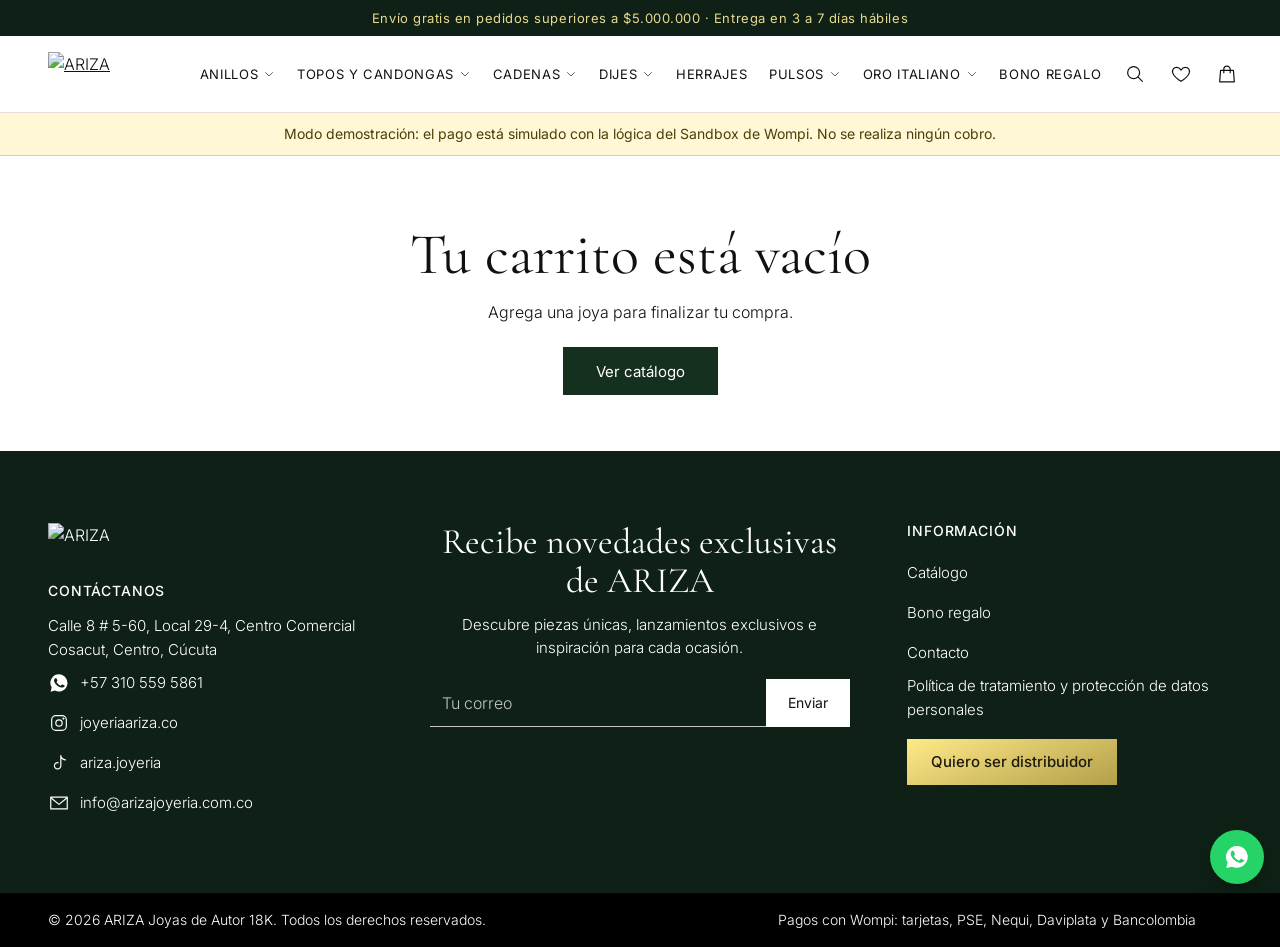
==== checkout.html @ 8207df71 "Subir sitio web Ariza Co-Authored-By: Claude Opus 5.5 <noreply@anthropic.com> Claude-Session: https:" ====
<!doctype html>
<html lang="es-CO">
<head>
  <meta charset="utf-8">
  <meta name="viewport" content="width=device-width, initial-scale=1">
  <link rel="icon" href="favicon.svg" type="image/svg+xml">
  <title>Finalizar compra | ARIZA Joyas de Autor</title>
  <meta name="robots" content="noindex">
  <link rel="preconnect" href="https://fonts.googleapis.com">
  <link rel="preconnect" href="https://fonts.gstatic.com" crossorigin>
  <link href="https://fonts.googleapis.com/css2?family=Cormorant+Garamond:wght@400;500&family=Inter:wght@300;400;500;600&display=swap" rel="stylesheet">
  <link rel="stylesheet" href="css/styles.css">
  <link rel="stylesheet" href="css/wompi-sim.css">
</head>
<body data-sin-oferta>
  <div id="cabecera"></div>
  <div class="demo">Modo demostración: el pago está simulado con la lógica del Sandbox de Wompi. No se realiza ningún cobro.</div>
  <main id="principal" class="contenedor"><div id="contenido"></div></main>
  <div id="pie"></div>

  <script src="js/config.js"></script>
  <script src="data/catalogo.js"></script>
  <script src="js/app.js"></script>
  <!-- Para Wompi real: quitar estas dos líneas y cargar https://checkout.wompi.co/widget.js. Ver README. -->
  <script src="js/servidor-sim.js"></script>
  <script src="js/wompi-sim.js"></script>
  <script src="js/checkout.js"></script>
</body>
</html>
---- css/styles.css ----
/* ARIZA Joyas de Autor: identidad medida en arizajoyeria.com.co
   Verde con textura, degradado de oro, crema #F6F3EF, esquinas rectas y serif de display. */
:root {
  --verde-900: #0f2116;
  --verde-800: #16301f;
  --verde-700: #253c25;
  --oro-1: #b29f49;
  --oro-2: #ffea88;
  --oro-degradado: linear-gradient(337deg, var(--oro-1) 0%, var(--oro-2) 100%);
  --oro-texto: #80651c;
  --oro-claro: #e9d98f;
  --crema: #f6f3ef;
  --linea: #e4dfd8;
  --texto: #111;
  --texto-2: #5a5a55;
  --error: #a4262c;
  --exito: #1e6b3a;
  /* Si ARIZA aporta su licencia de Canela Light, basta declarar la @font-face: ya es la primera opción. */
  --f-display: "Canela Light", "Canela", "Cormorant Garamond", Georgia, serif;
  --f-texto: "Helvetica Neue", "Inter", Helvetica, Arial, sans-serif;
  --textura: url("https://arizajoyeria.com.co/wp-content/uploads/2026/05/background-verde-ARIZA.png");
  --margen: 16px;
  --alto-cabecera: 60px;
  --z-barra: 30;
  --z-cabecera: 40;
  --z-velo: 50;
  --z-panel: 60;
  --z-modal: 70;
  --z-aviso: 80;
}
@media (min-width: 720px) { :root { --margen: 32px; } }
@media (min-width: 960px) { :root { --margen: 48px; --alto-cabecera: 76px; } }

*, *::before, *::after { box-sizing: border-box; }
html { -webkit-text-size-adjust: 100%; scroll-padding-top: calc(var(--alto-cabecera) + 16px); }
body {
  margin: 0;
  font-family: var(--f-texto);
  font-weight: 300;
  font-size: 16px;
  line-height: 1.55;
  color: var(--texto);
  background: #fff;
  -webkit-font-smoothing: antialiased;
}
body.sin-scroll { overflow: hidden; }
img { display: block; max-width: 100%; height: auto; }
a { color: inherit; }
button, input, select, textarea { font: inherit; color: inherit; }
button { background: none; border: 0; padding: 0; cursor: pointer; }
ul { list-style: none; margin: 0; padding: 0; }
p { margin: 0; }
h1, h2, h3 { font-family: var(--f-display); font-weight: 400; line-height: 1.08; margin: 0; font-variant-numeric: lining-nums; }
strong { font-weight: 500; }
:focus-visible { outline: 2px solid var(--oro-texto); outline-offset: 2px; }
.solo-lector { position: absolute; width: 1px; height: 1px; overflow: hidden; clip-path: inset(50%); white-space: nowrap; }
.saltar { position: absolute; left: 12px; top: -60px; z-index: var(--z-aviso); background: #fff; padding: 10px 16px; }
.saltar:focus { top: 12px; }
.contenedor { width: 100%; max-width: 1400px; margin-inline: auto; padding-inline: var(--margen); }
.icono { width: 22px; height: 22px; fill: none; stroke: currentColor; stroke-width: 1.3; stroke-linecap: round; stroke-linejoin: round; flex: none; }
.icono--lleno { fill: currentColor; stroke: none; }

/* Botones: rectos, como los de la marca */
.btn {
  display: inline-flex; align-items: center; justify-content: center; gap: 10px;
  min-height: 48px; padding: 0 32px;
  border: 1px solid var(--verde-700); background: transparent; color: var(--texto);
  font-size: 15px; font-weight: 400; text-decoration: none; text-align: center;
  transition: background-color .2s, color .2s, opacity .2s;
}
.btn:hover { background: var(--verde-700); color: #fff; }
.btn--lleno { background: var(--verde-800); color: #fff; border-color: var(--verde-800); }
.btn--lleno:hover { background: var(--verde-900); }
.btn--oro { background: var(--oro-degradado); color: #1c1a0c; border: 0; font-weight: 500; }
.btn--oro:hover { background: var(--oro-degradado); color: #1c1a0c; opacity: .88; }
.btn--claro { border-color: rgba(255,255,255,.75); color: #fff; }
.btn--claro:hover { background: #fff; color: var(--verde-900); }
.btn--bloque { width: 100%; }
.btn[disabled] { opacity: .55; cursor: not-allowed; }
.enlace { text-decoration: underline; text-underline-offset: 3px; text-decoration-thickness: 1px; }
.enlace:hover { color: var(--oro-texto); }

/* Barra de aviso (una sola) */
.aviso {
  background: var(--verde-900) var(--textura) center / cover;
  color: var(--oro-claro); text-align: center; font-size: 13px; letter-spacing: .04em;
  padding: 8px var(--margen); font-weight: 400;
}

@media (max-width: 719px) { .aviso__extra { display: none; } .aviso { letter-spacing: .01em; } }

/* Cabecera */
.cabecera { position: sticky; top: 0; z-index: var(--z-cabecera); background: #fff; border-bottom: 1px solid var(--linea); }
.cabecera__fila { display: grid; grid-template-columns: auto 1fr auto; align-items: center; gap: 4px; height: var(--alto-cabecera); padding-inline: var(--margen); max-width: 1600px; margin-inline: auto; }
.logo img { height: 28px; width: auto; }
@media (min-width: 360px) { .logo img { height: 34px; } }
.iconos { display: flex; align-items: center; gap: 2px; justify-self: end; }
.icono-btn { position: relative; display: inline-flex; align-items: center; justify-content: center; width: 44px; height: 44px; text-decoration: none; }
.icono-btn:hover { color: var(--oro-texto); }
.contador { position: absolute; top: 5px; right: 3px; min-width: 17px; height: 17px; padding: 0 4px; background: var(--verde-800); color: #fff; border-radius: 9px; font-size: 11px; font-weight: 500; line-height: 17px; text-align: center; }
.contador[hidden] { display: none; }
.nav { display: none; }
.solo-movil { display: inline-flex; }
/* El menú completo necesita 1200 px: por debajo se usa el panel lateral. */
@media (min-width: 1200px) {
  .cabecera__fila { grid-template-columns: 1fr auto 1fr; gap: 12px; }
  .logo img { height: 44px; }
  .nav { display: block; }
  .solo-movil { display: none; }
}
.nav__lista { display: flex; gap: clamp(14px, 1.7vw, 28px); }
.nav__enlace {
  display: inline-flex; align-items: center; gap: 5px; height: var(--alto-cabecera);
  font-size: 13px; letter-spacing: .05em; text-transform: uppercase; font-weight: 400; text-decoration: none;
  white-space: nowrap; box-shadow: inset 0 -2px 0 transparent; transition: box-shadow .2s;
}
.nav__item:hover > .nav__enlace, .nav__enlace:focus-visible { box-shadow: inset 0 -2px 0 var(--oro-1); }
.nav__enlace .icono { width: 12px; height: 12px; }
.mega {
  position: absolute; left: 0; right: 0; top: 100%;
  background: #fff; border-top: 1px solid var(--linea); box-shadow: 0 24px 30px -28px rgba(0,0,0,.45);
  opacity: 0; visibility: hidden; transition: opacity .18s, visibility .18s;
}
.nav__item:hover > .mega, .nav__item:focus-within > .mega { opacity: 1; visibility: visible; }
.mega__dentro { display: flex; justify-content: space-between; gap: 48px; max-width: 1240px; margin-inline: auto; padding: 36px var(--margen) 44px; }
.mega__columnas { display: flex; gap: 72px; }
.mega__titulo { font-family: var(--f-display); font-size: 21px; margin-bottom: 14px; }
.mega__columnas a { display: block; padding: 5px 0; font-size: 15px; text-decoration: none; }
.mega__columnas a:hover { color: var(--oro-texto); }
.mega__promos { display: flex; gap: 20px; }
.mega__promo { width: 210px; text-decoration: none; }
.mega__promo span:first-child { display: block; aspect-ratio: 1; overflow: hidden; background: var(--crema); }
.mega__promo img { width: 100%; height: 100%; object-fit: cover; transition: transform .5s; }
.mega__promo:hover img { transform: scale(1.04); }
.mega__promo span:last-child { display: block; margin-top: 10px; font-family: var(--f-display); font-size: 19px; }

/* Velo y paneles laterales */
.velo { position: fixed; inset: 0; z-index: var(--z-velo); background: rgba(10,18,12,.45); backdrop-filter: blur(4px); opacity: 0; visibility: hidden; transition: opacity .25s, visibility .25s; }
.velo.abierto { opacity: 1; visibility: visible; }
.panel {
  position: fixed; top: 0; bottom: 0; z-index: var(--z-panel); width: min(100%, 480px); background: #fff;
  display: flex; flex-direction: column; visibility: hidden; transition: transform .3s ease, visibility .3s;
}
.panel--der { right: 0; transform: translateX(100%); }
.panel--izq { left: 0; transform: translateX(-100%); }
.panel--ancho { width: min(100%, 600px); }
.panel.abierto { transform: none; visibility: visible; }
.panel__cabeza { display: flex; align-items: center; justify-content: space-between; gap: 16px; padding: 14px 16px 14px 24px; border-bottom: 1px solid var(--linea); }
.panel__titulo { font-family: var(--f-display); font-size: 27px; }
.panel__cuerpo { flex: 1; overflow-y: auto; padding: 20px 24px; -webkit-overflow-scrolling: touch; }
.panel__pie { padding: 18px 24px calc(18px + env(safe-area-inset-bottom)); border-top: 1px solid var(--linea); background: #fff; }

/* Menú móvil */
.menu-movil a, .menu-movil summary { display: flex; align-items: center; justify-content: space-between; min-height: 52px; font-family: var(--f-display); font-size: 23px; text-decoration: none; cursor: pointer; list-style: none; }
.menu-movil summary::-webkit-details-marker { display: none; }
.menu-movil > li { border-bottom: 1px solid var(--linea); }
.menu-movil details[open] summary .icono { transform: rotate(180deg); }
.menu-movil__sub { padding: 0 0 14px; }
.menu-movil__sub a { min-height: 44px; font-family: var(--f-texto); font-size: 16px; font-weight: 300; }
.menu-movil__contacto { margin-top: 24px; font-size: 15px; display: grid; gap: 6px; }

/* Búsqueda */
.buscador { position: relative; display: block; }
.buscador input { width: 100%; height: 50px; padding: 0 48px 0 16px; border: 1px solid var(--verde-700); background: #fff; font-size: 16px; font-weight: 300; }
.buscador .icono { position: absolute; right: 14px; top: 14px; pointer-events: none; }
.busqueda__titulo { font-family: var(--f-display); font-size: 23px; margin: 24px 0 14px; }
.busqueda__vacio { color: var(--texto-2); }

/* Tarjeta de producto */
.tarjeta { position: relative; display: flex; flex-direction: column; min-width: 0; }
.tarjeta__foto { position: relative; display: block; aspect-ratio: 1; overflow: hidden; background: var(--crema); }
.tarjeta__foto img { position: absolute; inset: 0; width: 100%; height: 100%; object-fit: cover; transition: opacity .35s, transform .6s; }
.tarjeta__foto img + img { opacity: 0; }
@media (hover: hover) {
  .tarjeta__foto:hover img + img { opacity: 1; }
  .tarjeta__foto:hover img:only-child { transform: scale(1.05); }
}
.tarjeta__fav { position: absolute; top: 4px; right: 4px; width: 44px; height: 44px; display: flex; align-items: center; justify-content: center; }
.tarjeta__fav .icono { width: 20px; height: 20px; filter: drop-shadow(0 0 2px rgba(255,255,255,.9)); }
.fav-activo .icono { fill: var(--verde-800); stroke: var(--verde-800); }
.tarjeta__titulo { margin-top: 12px; font-family: var(--f-texto); font-size: 15px; font-weight: 400; line-height: 1.32; }
.tarjeta__titulo a { text-decoration: none; display: -webkit-box; -webkit-line-clamp: 2; -webkit-box-orient: vertical; overflow: hidden; }
.tarjeta__titulo a:hover { color: var(--oro-texto); }
.tarjeta__detalle { margin-top: 3px; color: var(--texto-2); font-size: 14px; }
.tarjeta__precio { margin-top: 5px; font-size: 15px; font-weight: 500; }
.tarjeta__accion { align-self: flex-start; min-height: 44px; display: inline-flex; align-items: center; font-size: 14px; font-weight: 400; text-decoration: underline; text-underline-offset: 3px; text-decoration-thickness: 1px; }
.tarjeta__accion:hover { color: var(--oro-texto); }
.grid-productos { display: grid; grid-template-columns: repeat(2, minmax(0, 1fr)); gap: 24px 12px; }
@media (min-width: 720px) { .grid-productos { grid-template-columns: repeat(3, minmax(0, 1fr)); gap: 32px 20px; } }
@media (min-width: 1200px) { .grid-productos { grid-template-columns: repeat(4, minmax(0, 1fr)); gap: 40px 24px; } }
.panel .grid-productos { grid-template-columns: repeat(2, minmax(0, 1fr)); gap: 24px 12px; }

/* Carrusel */
.carrusel { position: relative; }
.carrusel__pista {
  display: grid; grid-auto-flow: column; grid-auto-columns: 62%; gap: 12px;
  overflow-x: auto; scroll-snap-type: x mandatory; scrollbar-width: none; margin-inline: calc(var(--margen) * -1); padding-inline: var(--margen); scroll-padding-inline: var(--margen);
}
.carrusel__pista::-webkit-scrollbar { display: none; }
.carrusel__pista > * { scroll-snap-align: start; }
@media (min-width: 720px) { .carrusel__pista { grid-auto-columns: 34%; gap: 20px; } }
@media (min-width: 1200px) { .carrusel__pista { grid-auto-columns: calc((100% - 72px - 2 * var(--margen)) / 4); gap: 24px; } }
.carrusel__flecha { display: none; position: absolute; top: 28%; width: 46px; height: 46px; align-items: center; justify-content: center; background: #fff; border: 1px solid var(--linea); z-index: 2; transition: border-color .2s; }
.carrusel__flecha:hover { border-color: var(--verde-700); }
.carrusel__flecha--ant { left: -8px; }
.carrusel__flecha--sig { right: -8px; }
.carrusel__flecha[disabled] { opacity: 0; pointer-events: none; }
@media (min-width: 960px) and (hover: hover) { .carrusel__flecha { display: flex; } }

/* Secciones */
.seccion { padding-block: clamp(48px, 7vw, 88px); }
.seccion--crema { background: var(--crema); }
.seccion--verde, .pie { background: var(--verde-900) var(--textura) center / cover; color: #fff; }
.seccion__cabeza { text-align: center; margin-bottom: clamp(28px, 4vw, 44px); }
.seccion__titulo { font-size: clamp(32px, 4vw, 50px); }
.seccion__intro { margin: 14px auto 0; max-width: 640px; }
.seccion__pie { margin-top: 36px; text-align: center; }

/* Hero */
.hero { position: relative; background: var(--crema); }
.hero__img { width: 100%; aspect-ratio: 4 / 3; object-fit: cover; object-position: 72% 50%; }
.hero__texto { padding-block: 28px 36px; }
.hero__titulo { font-size: clamp(38px, 5.1vw, 72px); line-height: 1.02; }
.hero__intro { margin: 14px 0 22px; max-width: 420px; }
@media (min-width: 960px) {
  .hero__img { aspect-ratio: auto; height: min(690px, calc(100vh - 110px)); min-height: 480px; object-position: center; }
  .hero__texto { position: absolute; inset: 0; display: flex; flex-direction: column; justify-content: center; align-items: flex-start; padding-block: 0; max-width: none; padding-inline: clamp(48px, 8vw, 150px); }
  .hero__titulo { max-width: 560px; }
}

/* Teselas de categoría */
.teselas { display: grid; grid-template-columns: repeat(2, 1fr); }
@media (min-width: 720px) { .teselas { grid-template-columns: repeat(4, 1fr); } }
.tesela { position: relative; display: block; aspect-ratio: 1; overflow: hidden; color: #fff; text-decoration: none; background: var(--verde-900); }
.tesela img { width: 100%; height: 100%; object-fit: cover; transition: transform .7s; }
.tesela:hover img { transform: scale(1.05); }
.tesela::after { content: ""; position: absolute; inset: 45% 0 0; background: linear-gradient(transparent, rgba(0,0,0,.6)); }
.tesela span { position: absolute; left: clamp(14px, 3vw, 40px); bottom: clamp(12px, 2.4vw, 32px); z-index: 1; font-family: var(--f-display); font-size: clamp(25px, 2.8vw, 38px); }

/* Editorial partido */
.partido { display: grid; background: var(--crema); }
.partido__foto { min-height: 300px; }
.partido__foto img { width: 100%; height: 100%; object-fit: cover; }
.partido__texto { padding: clamp(36px, 7vw, 96px) var(--margen); display: flex; flex-direction: column; align-items: flex-start; justify-content: center; }
.partido__titulo { font-size: clamp(32px, 3.8vw, 52px); }
.partido__texto p { margin: 18px 0 26px; max-width: 460px; }
.partido--verde { background: var(--verde-900) var(--textura) center / cover; color: #fff; }
@media (min-width: 960px) {
  .partido { grid-template-columns: 1fr 1fr; }
  .partido__foto { min-height: 520px; }
  .partido__texto { padding-inline: clamp(48px, 7vw, 120px); }
  .partido--invertido .partido__foto { order: 2; }
}

/* Dos banners */
.duo { display: grid; gap: 2px; background: #fff; }
@media (min-width: 720px) { .duo { grid-template-columns: 1fr 1fr; } }
.duo__item { position: relative; display: block; aspect-ratio: 16 / 10; overflow: hidden; color: #fff; text-decoration: none; background: var(--verde-900); }
.duo__item img { width: 100%; height: 100%; object-fit: cover; transition: transform .7s; }
.duo__item:hover img { transform: scale(1.04); }
.duo__item::after { content: ""; position: absolute; inset: 0; background: linear-gradient(0deg, rgba(0,0,0,.55), transparent 55%); }
.duo__texto { position: absolute; left: clamp(18px, 3vw, 44px); bottom: clamp(16px, 3vw, 36px); z-index: 1; }
.duo__titulo { font-size: clamp(27px, 3vw, 42px); }
.duo__texto span { display: inline-block; margin-top: 6px; font-size: 15px; font-weight: 400; text-decoration: underline; text-underline-offset: 3px; text-decoration-thickness: 1px; }

/* Banner ancho */
.banner { position: relative; overflow: hidden; color: #fff; background: var(--verde-900); }
.banner img { width: 100%; height: clamp(380px, 46vw, 620px); object-fit: cover; }
.banner::after { content: ""; position: absolute; inset: 0; background: linear-gradient(90deg, transparent 42%, rgba(8,18,12,.62)); }
.banner__texto { position: absolute; z-index: 1; right: var(--margen); bottom: clamp(24px, 6vw, 88px); max-width: min(82%, 440px); }
.banner__titulo { font-size: clamp(32px, 4vw, 54px); }
.banner__texto p { margin: 12px 0 22px; }

/* Propuestas de valor */
.valores { display: grid; gap: 34px; margin-top: 40px; text-align: center; }
@media (min-width: 720px) { .valores { grid-template-columns: repeat(3, 1fr); } }
.valor img { width: 72px; height: 72px; margin: 0 auto 10px; object-fit: contain; }
.valor h3 { font-family: var(--f-texto); font-size: 14px; font-weight: 400; letter-spacing: .16em; text-transform: uppercase; }

/* Visítanos */
.visita { display: grid; gap: 36px; }
@media (min-width: 960px) { .visita { grid-template-columns: 1fr 1fr; gap: 72px; align-items: center; } }
.visita__lista { display: grid; gap: 16px; margin: 22px 0 28px; }
.visita__lista li { display: flex; gap: 12px; }
.visita__botones { display: flex; flex-wrap: wrap; gap: 12px; }

/* Pie */
.pie__rejilla { display: grid; grid-template-columns: minmax(0, 1fr); gap: 36px; padding-block: clamp(40px, 6vw, 72px); }
@media (min-width: 960px) { .pie__rejilla { grid-template-columns: 1fr 1.3fr 1fr; gap: 56px; } }
.pie__logo { height: 42px; width: auto; margin-bottom: 18px; }
.pie__titulo { font-family: var(--f-texto); font-size: 14px; font-weight: 500; letter-spacing: .06em; text-transform: uppercase; margin-bottom: 16px; }
.pie__lista { display: grid; gap: 4px; font-size: 15px; }
.pie__lista a { display: inline-flex; align-items: center; gap: 10px; min-height: 36px; text-decoration: none; overflow-wrap: anywhere; }
.pie__lista a:hover { color: var(--oro-claro); }
.pie__boletin { text-align: center; }
.pie__boletin h2 { font-size: clamp(27px, 2.8vw, 36px); }
.pie__boletin p { margin: 12px auto 20px; max-width: 420px; font-size: 15px; }
.boletin { display: flex; max-width: 420px; margin-inline: auto; }
.boletin input { flex: 1; min-width: 0; height: 48px; padding: 0 12px; background: transparent; border: 0; border-bottom: 1px solid rgba(255,255,255,.75); color: #fff; font-weight: 300; }
.boletin input::placeholder { color: rgba(255,255,255,.75); }
.boletin button { height: 48px; padding: 0 22px; background: #fff; color: var(--texto); font-size: 14px; font-weight: 400; }
.boletin button:hover { background: var(--oro-claro); }
.boletin__nota { min-height: 22px; margin-top: 10px; color: var(--oro-claro); font-size: 14px; }
.pie__distribuidor { margin-top: 18px; min-height: 46px; padding: 0 24px; }
.pie__base { background: #000; font-size: 14px; }
.pie__base-dentro { display: flex; flex-wrap: wrap; align-items: center; justify-content: space-between; gap: 8px 24px; padding-block: 16px; padding-right: 84px; }

/* WhatsApp flotante */
.whatsapp { position: fixed; right: 16px; bottom: calc(16px + env(safe-area-inset-bottom)); z-index: var(--z-barra); width: 54px; height: 54px; border-radius: 50%; background: #25d366; color: #fff; display: flex; align-items: center; justify-content: center; box-shadow: 0 6px 18px rgba(0,0,0,.25); transition: transform .2s, bottom .25s; }
.whatsapp:hover { transform: scale(1.06); }
.whatsapp .icono { width: 28px; height: 28px; }
body.barra-visible .whatsapp { bottom: calc(92px + env(safe-area-inset-bottom)); }

/* Migas y encabezado de tienda */
.migas { padding-block: 16px 0; font-size: 14px; color: var(--texto-2); }
.migas ol { display: flex; flex-wrap: wrap; gap: 6px; margin: 0; padding: 0; list-style: none; }
.migas li + li::before { content: "›"; margin-right: 6px; }
.migas a { text-decoration: none; }
.migas a:hover { color: var(--oro-texto); }
.tienda__titulo { font-size: clamp(36px, 4.6vw, 58px); text-align: center; margin-top: 12px; }
.tienda__intro { text-align: center; margin: 10px auto 0; max-width: 640px; color: var(--texto-2); }
.chips { display: flex; gap: 8px; overflow-x: auto; scrollbar-width: none; margin: 22px calc(var(--margen) * -1) 0; padding-inline: var(--margen); }
.chips::-webkit-scrollbar { display: none; }
@media (min-width: 720px) { .chips { justify-content: center; flex-wrap: wrap; } }
.chip { flex: none; display: inline-flex; align-items: center; min-height: 44px; padding: 0 18px; border: 1px solid var(--verde-700); font-size: 14px; font-weight: 400; text-decoration: none; white-space: nowrap; transition: background-color .2s, color .2s; }
.chip:hover { background: var(--crema); }
.chip[aria-current="true"] { background: var(--verde-800); color: #fff; }
.barra-tienda { display: grid; grid-template-columns: auto 1fr auto; align-items: center; gap: 12px; margin-top: 24px; padding-block: 8px; border-block: 1px solid var(--verde-700); }
.barra-tienda__filtro { display: inline-flex; align-items: center; gap: 8px; min-height: 44px; font-weight: 400; }
.barra-tienda__total { text-align: center; color: var(--texto-2); font-size: 14px; }
.barra-tienda__orden { display: inline-flex; align-items: center; gap: 8px; font-size: 14px; }
.barra-tienda select { min-height: 44px; max-width: 160px; border: 0; background: transparent; font-weight: 400; cursor: pointer; }
@media (max-width: 719px) { .barra-tienda__orden > span { display: none; } .barra-tienda__total { font-size: 14px; } .barra-tienda select { max-width: 118px; } }
.etiquetas { display: flex; flex-wrap: wrap; gap: 8px; margin-top: 14px; }
.etiqueta { display: inline-flex; align-items: center; gap: 6px; min-height: 36px; padding: 0 10px 0 12px; background: var(--crema); font-size: 14px; font-weight: 400; }
.etiqueta .icono { width: 14px; height: 14px; }
.tienda__grid { margin-top: 28px; padding-bottom: clamp(48px, 7vw, 88px); }
.tienda__vacio { text-align: center; padding: 56px 0; }
.tienda__vacio h2 { font-size: 30px; margin-bottom: 12px; }
.tienda__mas { text-align: center; margin-top: 40px; }

/* Filtros */
.filtro { border-bottom: 1px solid var(--linea); padding-block: 8px 16px; }
.filtro legend, .filtro__titulo { float: none; padding: 12px 0 8px; font-family: var(--f-display); font-size: 23px; }
.filtro fieldset { border: 0; margin: 0; padding: 0; }
.casilla { display: flex; align-items: center; gap: 12px; min-height: 40px; cursor: pointer; }
.casilla input { width: 18px; height: 18px; accent-color: var(--verde-800); margin: 0; flex: none; }
.casilla small { color: var(--texto-2); font-size: 14px; margin-left: auto; }
.panel__botones { display: grid; grid-template-columns: 1fr 1.4fr; gap: 10px; }

/* Ficha de producto */
.ficha { display: grid; grid-template-columns: minmax(0, 1fr); gap: 24px; padding-block: 16px 48px; }
@media (min-width: 960px) {
  .ficha { grid-template-columns: minmax(0, 1.25fr) minmax(360px, 1fr); gap: clamp(32px, 4vw, 72px); align-items: start; }
  .ficha__compra { position: sticky; top: calc(var(--alto-cabecera) + 20px); }
}
.galeria { display: flex; flex-direction: column-reverse; gap: 10px; min-width: 0; margin-inline: calc(var(--margen) * -1); }
@media (min-width: 960px) { .galeria { flex-direction: row; margin-inline: 0; } }
.galeria__miniaturas { display: none; }
@media (min-width: 960px) {
  .galeria__miniaturas { display: flex; flex-direction: column; gap: 10px; flex: none; width: 84px; }
  .galeria__miniatura { display: block; width: 84px; height: 84px; background: var(--crema); border: 1px solid transparent; padding: 0; overflow: hidden; }
  .galeria__miniatura[aria-current="true"] { border-color: var(--verde-700); }
  .galeria__miniatura img { width: 100%; height: 100%; object-fit: cover; }
}
.galeria__marco { position: relative; flex: 1; min-width: 0; }
.galeria__pista { display: flex; overflow-x: auto; scroll-snap-type: x mandatory; scrollbar-width: none; gap: 6px; }
.galeria__pista::-webkit-scrollbar { display: none; }
.galeria__foto { flex: 0 0 90%; aspect-ratio: 1; scroll-snap-align: start; overflow: hidden; background: var(--crema); }
.galeria__pista:has(> :only-child) .galeria__foto { flex-basis: 100%; }
@media (min-width: 960px) { .galeria__foto { flex-basis: 100%; cursor: zoom-in; } }
.galeria__foto img { width: 100%; height: 100%; object-fit: cover; transition: transform .2s; }
.galeria__flecha { display: none; position: absolute; top: 50%; translate: 0 -50%; width: 44px; height: 44px; background: rgba(255,255,255,.9); align-items: center; justify-content: center; }
.galeria__flecha--ant { left: 12px; }
.galeria__flecha--sig { right: 12px; }
@media (min-width: 960px) { .galeria__flecha { display: flex; } }
.ficha__titulo { font-size: clamp(32px, 3.2vw, 44px); }
.ficha__linea { margin-top: 8px; color: var(--texto-2); font-size: 15px; }
.ficha__precio { margin-top: 14px; font-size: 22px; font-weight: 400; }
.ficha__especs { margin-top: 12px; display: flex; flex-wrap: wrap; gap: 6px 20px; font-size: 15px; }
.opciones { margin-top: 20px; }
.opciones__titulo { font-size: 15px; font-weight: 400; margin-bottom: 10px; }
.opciones__lista { display: grid; grid-template-columns: repeat(auto-fill, minmax(150px, 1fr)); gap: 8px; }
.opcion { display: block; width: 100%; min-height: 58px; padding: 8px 12px; border: 1px solid #bdb8ae; text-align: left; font-size: 14px; font-weight: 400; line-height: 1.3; transition: border-color .15s, background-color .15s; }
.opcion small { display: block; margin-top: 2px; font-size: 14px; font-weight: 300; color: var(--texto-2); }
.opcion:hover { border-color: var(--verde-700); }
.opcion[aria-pressed="true"] { background: var(--verde-800); color: #fff; border-color: var(--verde-800); }
.opcion[aria-pressed="true"] small { color: var(--oro-claro); }
.opciones__error { color: var(--error); font-size: 15px; font-weight: 400; margin-top: 8px; }
.compra__fila { display: grid; grid-template-columns: 1fr 50px; gap: 8px; margin-top: 20px; }
.compra__fav { width: 50px; height: 48px; display: flex; align-items: center; justify-content: center; border: 1px solid var(--verde-700); }
.compra__wa { margin-top: 8px; }
.compra__wa .icono { width: 20px; height: 20px; }
.compra__nota { margin-top: 12px; font-size: 14px; color: var(--texto-2); text-align: center; }
.recogida { margin-top: 18px; padding: 16px 18px; background: var(--crema); border: 1px solid var(--linea); font-size: 15px; }
.recogida strong { display: block; margin-bottom: 2px; }
.acordeones { margin-top: 22px; border-top: 1px solid var(--linea); }
.acordeon { border-bottom: 1px solid var(--linea); }
.acordeon summary { display: flex; align-items: center; justify-content: space-between; min-height: 54px; font-weight: 400; cursor: pointer; list-style: none; }
.acordeon summary::-webkit-details-marker { display: none; }
.acordeon summary .icono { width: 16px; height: 16px; transition: transform .2s; }
.acordeon[open] summary .icono { transform: rotate(180deg); }
.acordeon__cuerpo { padding-bottom: 18px; font-size: 15px; }
.acordeon__cuerpo p + p, .acordeon__cuerpo ul + p { margin-top: 10px; }
.acordeon__cuerpo li { padding: 4px 0; display: flex; justify-content: space-between; gap: 16px; }
.barra-compra {
  position: fixed; left: 0; right: 0; bottom: 0; z-index: var(--z-barra); background: #fff; border-top: 1px solid var(--linea);
  transform: translateY(100%); transition: transform .25s; padding-bottom: env(safe-area-inset-bottom);
}
.barra-compra.visible { transform: none; }
.barra-compra__dentro { display: flex; align-items: center; justify-content: space-between; gap: 16px; padding-block: 12px; }
.barra-compra__nombre { font-weight: 400; font-size: 15px; line-height: 1.25; display: -webkit-box; -webkit-line-clamp: 1; -webkit-box-orient: vertical; overflow: hidden; }
.barra-compra__precio { font-size: 14px; color: var(--texto-2); }
.barra-compra .btn { flex: none; padding-inline: 22px; }

/* Carrito lateral */
.linea { display: grid; grid-template-columns: 80px 1fr; gap: 14px; padding-block: 16px; border-bottom: 1px solid var(--linea); }
.linea:first-child { padding-top: 0; }
.linea__foto { display: block; width: 80px; height: 80px; background: var(--crema); overflow: hidden; }
.linea__foto img { width: 100%; height: 100%; object-fit: cover; }
.linea__nombre { font-size: 15px; font-weight: 400; line-height: 1.3; text-decoration: none; display: block; }
.linea__variante { color: var(--texto-2); font-size: 14px; margin-top: 2px; }
.linea__fila { display: flex; align-items: center; justify-content: space-between; gap: 12px; margin-top: 8px; }
.cantidad { display: inline-flex; align-items: center; border: 1px solid #bdb8ae; }
.cantidad button { width: 40px; height: 40px; font-size: 18px; font-weight: 300; }
.cantidad button:hover { background: var(--crema); }
.cantidad span { min-width: 26px; text-align: center; font-size: 15px; font-weight: 400; }
.linea__precio { font-weight: 500; font-size: 15px; }
.linea__quitar { margin-top: 2px; min-height: 32px; font-size: 14px; color: var(--texto-2); text-decoration: underline; text-underline-offset: 3px; }
.envio-meta { margin-bottom: 18px; font-size: 14px; }
.envio-meta__barra { height: 4px; margin-top: 8px; background: var(--linea); }
.envio-meta__barra span { display: block; height: 100%; background: var(--oro-degradado); transition: width .3s; }
.total { display: flex; justify-content: space-between; align-items: baseline; font-size: 16px; font-weight: 400; margin-bottom: 14px; }
.total strong { font-size: 19px; }
.carrito-vacio { text-align: center; padding-top: 36px; }
.carrito-vacio h3 { font-size: 27px; margin-bottom: 10px; }
.carrito-vacio p { margin-bottom: 22px; color: var(--texto-2); }
.panel__nota { margin-top: 12px; text-align: center; font-size: 14px; color: var(--texto-2); }

/* Checkout */
.demo { background: #fff7d6; border-bottom: 1px solid #e7d27f; color: #4c3f06; text-align: center; padding: 10px var(--margen); font-size: 14px; font-weight: 400; }
.pago { display: grid; grid-template-columns: minmax(0, 1fr); gap: 24px; padding-block: 16px 64px; align-items: start; }
.pago__titulo { font-size: clamp(34px, 4vw, 50px); margin-top: 12px; }
@media (min-width: 960px) {
  .pago { grid-template-columns: minmax(0, 1.25fr) minmax(360px, 1fr); gap: clamp(36px, 5vw, 80px); }
  .resumen { position: sticky; top: calc(var(--alto-cabecera) + 20px); }
}
@media (max-width: 959px) { .resumen { order: -1; } }
.bloque { padding-block: 22px; border-bottom: 1px solid var(--linea); border-width: 0 0 1px; margin: 0; padding-inline: 0; min-width: 0; }
.bloque__titulo { font-family: var(--f-display); font-size: 27px; padding: 0; margin-bottom: 16px; float: left; width: 100%; }
.bloque__titulo + * { clear: both; }
.campos { display: grid; gap: 14px; }
@media (min-width: 720px) { .campos--dos { grid-template-columns: 1fr 1fr; } .campo--ancho { grid-column: 1 / -1; } }
.campo label { display: block; margin-bottom: 5px; font-size: 14px; font-weight: 400; }
.campo input, .campo select, .campo textarea { width: 100%; min-height: 48px; padding: 10px 12px; border: 1px solid #bdb8ae; border-radius: 0; background: #fff; font-weight: 300; }
.campo textarea { min-height: 96px; resize: vertical; }
.campo input:focus, .campo select:focus, .campo textarea:focus { outline: 2px solid var(--verde-700); outline-offset: -1px; border-color: var(--verde-700); }
.campo--error input, .campo--error select, .campo--error textarea { border-color: var(--error); }
.campo__error { color: var(--error); font-size: 14px; font-weight: 400; margin-top: 4px; }
.entrega { display: grid; gap: 10px; }
.entrega__opcion { display: flex; gap: 12px; align-items: flex-start; padding: 14px; border: 1px solid #bdb8ae; cursor: pointer; min-width: 0; }
.entrega__opcion:has(input:checked) { border-color: var(--verde-700); background: var(--crema); }
.entrega__opcion input { margin-top: 4px; width: 18px; height: 18px; accent-color: var(--verde-800); flex: none; }
.entrega__opcion strong { display: block; }
.entrega__opcion small { font-size: 14px; color: var(--texto-2); }
.entrega__valor { margin-left: auto; font-weight: 400; white-space: nowrap; }
.autoriza { display: flex; gap: 12px; align-items: flex-start; margin-top: 18px; font-size: 15px; cursor: pointer; }
.autoriza input { margin-top: 3px; width: 18px; height: 18px; accent-color: var(--verde-800); flex: none; }
.pago__boton { margin-top: 18px; min-height: 56px; font-size: 16px; }
.pago__metodos { margin-top: 12px; font-size: 14px; color: var(--texto-2); text-align: center; }
.resumen { background: var(--crema); padding: 22px; }
.resumen__titulo { font-size: 27px; margin-bottom: 14px; }
.resumen .linea { grid-template-columns: 62px minmax(0, 1fr) auto; padding-block: 12px; border-color: #e4dccf; }
.resumen .linea__foto { width: 62px; height: 62px; background: #fff; position: relative; overflow: visible; }
.resumen .linea__cant { position: absolute; top: -7px; right: -7px; min-width: 20px; height: 20px; border-radius: 10px; background: var(--verde-800); color: #fff; font-size: 12px; font-weight: 500; line-height: 20px; text-align: center; }
.cupon { display: flex; gap: 8px; margin-top: 16px; }
.cupon input { flex: 1; min-width: 0; min-height: 46px; padding: 0 12px; border: 1px solid #bdb8ae; background: #fff; text-transform: uppercase; }
.cupon button { min-height: 46px; padding: 0 18px; border: 1px solid var(--verde-700); font-size: 14px; font-weight: 400; }
.cupon button:hover { background: var(--verde-700); color: #fff; }
.cupon__nota { min-height: 22px; margin-top: 6px; font-size: 14px; font-weight: 400; }
.cupon__nota--ok { color: var(--exito); }
.cupon__nota--mal { color: var(--error); }
.cuentas { margin-top: 8px; display: grid; gap: 6px; font-size: 15px; }
.cuentas > div { display: flex; justify-content: space-between; gap: 16px; }
.cuentas__total { margin-top: 8px; padding-top: 12px; border-top: 1px solid #d9cfbf; font-size: 19px; font-weight: 500; }

/* Respuesta de pago */
.resultado { max-width: 760px; margin-inline: auto; padding-block: clamp(40px, 6vw, 72px); }
.resultado__cabeza { text-align: center; }
.resultado__icono { width: 64px; height: 64px; margin: 0 auto 16px; border-radius: 50%; display: flex; align-items: center; justify-content: center; color: #fff; background: var(--verde-800); }
.resultado__icono--mal { background: var(--error); }
.resultado__icono--pendiente { background: var(--oro-1); }
.resultado__icono .icono { width: 30px; height: 30px; stroke-width: 2; }
.resultado__titulo { font-size: clamp(36px, 4.4vw, 52px); }
.resultado__texto { margin: 12px auto 0; max-width: 560px; }
.resultado__caja { margin-top: 32px; background: var(--crema); padding: 24px; }
.resultado__datos { display: grid; gap: 8px; margin: 0; }
.resultado__datos > div { display: flex; flex-wrap: wrap; justify-content: space-between; gap: 2px 16px; }
.resultado__datos dt { color: var(--texto-2); }
.resultado__datos dd { margin: 0; font-weight: 400; overflow-wrap: anywhere; }
.resultado__botones { margin-top: 28px; display: flex; flex-wrap: wrap; justify-content: center; gap: 10px; }
.resultado__h { font-size: 25px; margin: 26px 0 10px; }

/* Contacto y textos legales */
.contacto { display: grid; grid-template-columns: minmax(0, 1fr); gap: 40px; padding-block: 24px 72px; }
@media (min-width: 960px) { .contacto { grid-template-columns: 1fr 1.1fr; gap: 80px; } }
.contacto__nota { margin-top: 8px; font-size: 14px; color: var(--texto-2); }
.legal { max-width: 820px; margin-inline: auto; padding-block: 24px 72px; }
.legal h1 { font-size: clamp(32px, 4vw, 48px); margin-bottom: 18px; }
.legal h2, .legal h3, .legal h4 { font-family: var(--f-display); font-size: 27px; margin: 28px 0 10px; font-weight: 400; }
.legal p, .legal li { margin-bottom: 8px; }
.legal ul { padding-left: 20px; list-style: disc; }

/* Ventana de cortesía */
.oferta { position: fixed; inset: 0; z-index: var(--z-modal); display: flex; align-items: center; justify-content: center; padding: 16px; background: rgba(10,18,12,.5); }
.oferta[hidden] { display: none; }
.oferta__caja { position: relative; display: grid; background: #fff; width: min(100%, 720px); max-height: calc(100vh - 32px); overflow: auto; }
@media (min-width: 720px) { .oferta__caja { grid-template-columns: 1fr 1.1fr; } }
.oferta__foto { display: none; width: 100%; height: 100%; object-fit: cover; }
@media (min-width: 720px) { .oferta__foto { display: block; } }
.oferta__texto { padding: 44px 28px 32px; text-align: center; }
.oferta__titulo { font-size: 32px; }
.oferta__texto p { margin: 12px 0 18px; }
.oferta__cerrar { position: absolute; top: 2px; right: 2px; width: 44px; height: 44px; display: flex; align-items: center; justify-content: center; }
.oferta form { display: grid; gap: 8px; }
.oferta input { min-height: 48px; padding: 0 12px; border: 1px solid #bdb8ae; }
.oferta__codigo { margin: 10px 0 14px; padding: 12px; border: 1px dashed var(--verde-700); font-size: 20px; font-weight: 500; letter-spacing: .08em; }

/* Mensajes */
.mensaje { position: fixed; left: 50%; bottom: 24px; translate: -50% 0; z-index: var(--z-aviso); background: var(--verde-900); color: #fff; padding: 12px 20px; font-size: 15px; opacity: 0; pointer-events: none; transition: opacity .25s; max-width: calc(100% - 32px); }
.mensaje.visible { opacity: 1; }
.cargando { text-align: center; padding: 72px 0; color: var(--texto-2); }

@media (prefers-reduced-motion: reduce) {
  *, *::before, *::after { transition-duration: .01ms !important; animation-duration: .01ms !important; scroll-behavior: auto !important; }
}
---- css/wompi-sim.css ----
/* Ventana de la pasarela simulada: va separada para eliminarla al conectar Wompi real. */
.wsim { position: fixed; inset: 0; z-index: 90; display: flex; align-items: center; justify-content: center; padding: 16px; background: rgba(20,20,20,.62); backdrop-filter: blur(3px); font-family: "Inter", Arial, sans-serif; font-weight: 400; color: #2c2a29; }
.wsim__caja { display: flex; flex-direction: column; width: min(100%, 440px); max-height: calc(100dvh - 32px); background: #fff; border-radius: 14px; overflow: hidden; box-shadow: 0 20px 50px rgba(0,0,0,.35); }
@media (max-width: 480px) { .wsim { padding: 0; } .wsim__caja { width: 100%; height: 100dvh; max-height: none; border-radius: 0; } }
.wsim__cinta { flex: none; background: #fff3b0; color: #4d4100; text-align: center; font-size: 12px; font-weight: 600; letter-spacing: .06em; padding: 7px 10px; }
.wsim__cabeza { flex: none; display: flex; align-items: center; justify-content: space-between; gap: 12px; padding: 14px 18px; background: #2c2a29; color: #fff; }
.wsim__marca { font-size: 20px; font-weight: 600; color: #b0f2ae; letter-spacing: -.01em; }
.wsim__marca span { margin-left: 6px; font-size: 12px; font-weight: 400; color: #d8d8d8; letter-spacing: 0; }
.wsim__comercio { font-size: 13px; color: #d8d8d8; }
.wsim__cerrar { width: 44px; height: 44px; margin-right: -10px; display: flex; align-items: center; justify-content: center; color: #fff; }
.wsim__cerrar[disabled] { opacity: .3; cursor: not-allowed; }
.wsim__monto { flex: none; padding: 14px 18px; background: #f4f4f2; border-bottom: 1px solid #e5e5e2; }
.wsim__monto span { display: block; font-size: 13px; color: #5f5d5b; }
.wsim__monto strong { display: block; font-size: 24px; font-weight: 600; }
.wsim__monto small { display: block; font-size: 12px; color: #5f5d5b; overflow-wrap: anywhere; }
.wsim__cuerpo { flex: 1; overflow-y: auto; padding: 18px; }
.wsim__titulo { font-family: inherit; font-size: 18px; font-weight: 600; line-height: 1.25; margin-bottom: 14px; }
.wsim__texto { font-size: 14px; margin-bottom: 14px; }
.wsim__metodos { display: grid; gap: 8px; }
.wsim__metodo { display: flex; align-items: center; justify-content: space-between; gap: 12px; width: 100%; min-height: 60px; padding: 10px 14px; border: 1px solid #d5d5d2; border-radius: 10px; text-align: left; transition: border-color .15s, background-color .15s; }
.wsim__metodo:hover { border-color: #2c2a29; background: #f7fdf7; }
.wsim__metodo strong { display: block; font-size: 15px; font-weight: 600; }
.wsim__metodo small { display: block; font-size: 13px; color: #5f5d5b; }
.wsim__metodo .icono { width: 16px; height: 16px; }
.wsim__terminos { display: flex; gap: 10px; align-items: flex-start; margin-top: 14px; font-size: 13px; cursor: pointer; }
.wsim__terminos input { width: 18px; height: 18px; margin: 1px 0 0; flex: none; accent-color: #2c2a29; }
.wsim__error { margin-top: 10px; color: #b3261e; font-size: 13px; font-weight: 500; }
.wsim__volver { display: inline-flex; align-items: center; gap: 6px; min-height: 36px; margin-bottom: 8px; font-size: 13px; color: #5f5d5b; }
.wsim__volver .icono { width: 14px; height: 14px; }
.wsim__prueba { display: flex; flex-wrap: wrap; gap: 6px; margin-bottom: 14px; padding: 10px 12px; background: #fffbe0; border: 1px dashed #c4ad3a; border-radius: 8px; }
.wsim__prueba p { width: 100%; font-size: 13px; font-weight: 500; }
.wsim__prueba button { min-height: 34px; padding: 0 10px; background: #fff; border: 1px solid #c4ad3a; border-radius: 6px; font-size: 13px; }
.wsim__prueba button:hover { background: #fff3b0; }
.wsim__campo { margin-bottom: 12px; }
.wsim__campo label { display: block; margin-bottom: 4px; font-size: 13px; font-weight: 500; }
.wsim__campo input, .wsim__campo select { width: 100%; min-height: 46px; padding: 0 12px; border: 1px solid #c9c9c6; border-radius: 8px; background: #fff; font-size: 16px; }
.wsim__campo input:focus, .wsim__campo select:focus { outline: 2px solid #2c2a29; outline-offset: -1px; }
.wsim__dos { display: grid; grid-template-columns: 1fr 1fr; gap: 10px; }
.wsim__pagar { display: block; width: 100%; min-height: 50px; margin-top: 6px; background: #b0f2ae; border-radius: 10px; font-size: 15px; font-weight: 600; color: #2c2a29; transition: background-color .15s; }
.wsim__pagar:hover { background: #95e893; }
.wsim__secundario { display: block; width: 100%; min-height: 46px; margin-top: 8px; border: 1px solid #c9c9c6; border-radius: 10px; font-size: 15px; font-weight: 500; }
.wsim__secundario:hover { border-color: #2c2a29; }
.wsim__espera { padding: 48px 0; text-align: center; font-size: 15px; }
.wsim__giro { display: block; width: 44px; height: 44px; margin: 0 auto 16px; border: 3px solid #e5e5e2; border-top-color: #2c2a29; border-radius: 50%; animation: wsim-giro .9s linear infinite; }
@keyframes wsim-giro { to { transform: rotate(360deg); } }
@media (prefers-reduced-motion: reduce) { .wsim__giro { animation-duration: 3s !important; } }
.wsim__resultado { text-align: center; padding-top: 8px; }
.wsim__icono { display: flex; align-items: center; justify-content: center; width: 58px; height: 58px; margin: 0 auto 12px; border-radius: 50%; }
.wsim__icono .icono { width: 30px; height: 30px; stroke-width: 2.2; }
.wsim__icono--ok { background: #b0f2ae; color: #174d16; }
.wsim__icono--mal { background: #fbd9d6; color: #8c1d18; }
.wsim__datos { margin: 16px 0; padding: 12px; background: #f4f4f2; border-radius: 8px; font-size: 13px; text-align: left; }
.wsim__datos > div { display: flex; justify-content: space-between; gap: 12px; padding: 3px 0; }
.wsim__datos dt { color: #5f5d5b; }
.wsim__datos dd { margin: 0; font-weight: 500; text-align: right; overflow-wrap: anywhere; }
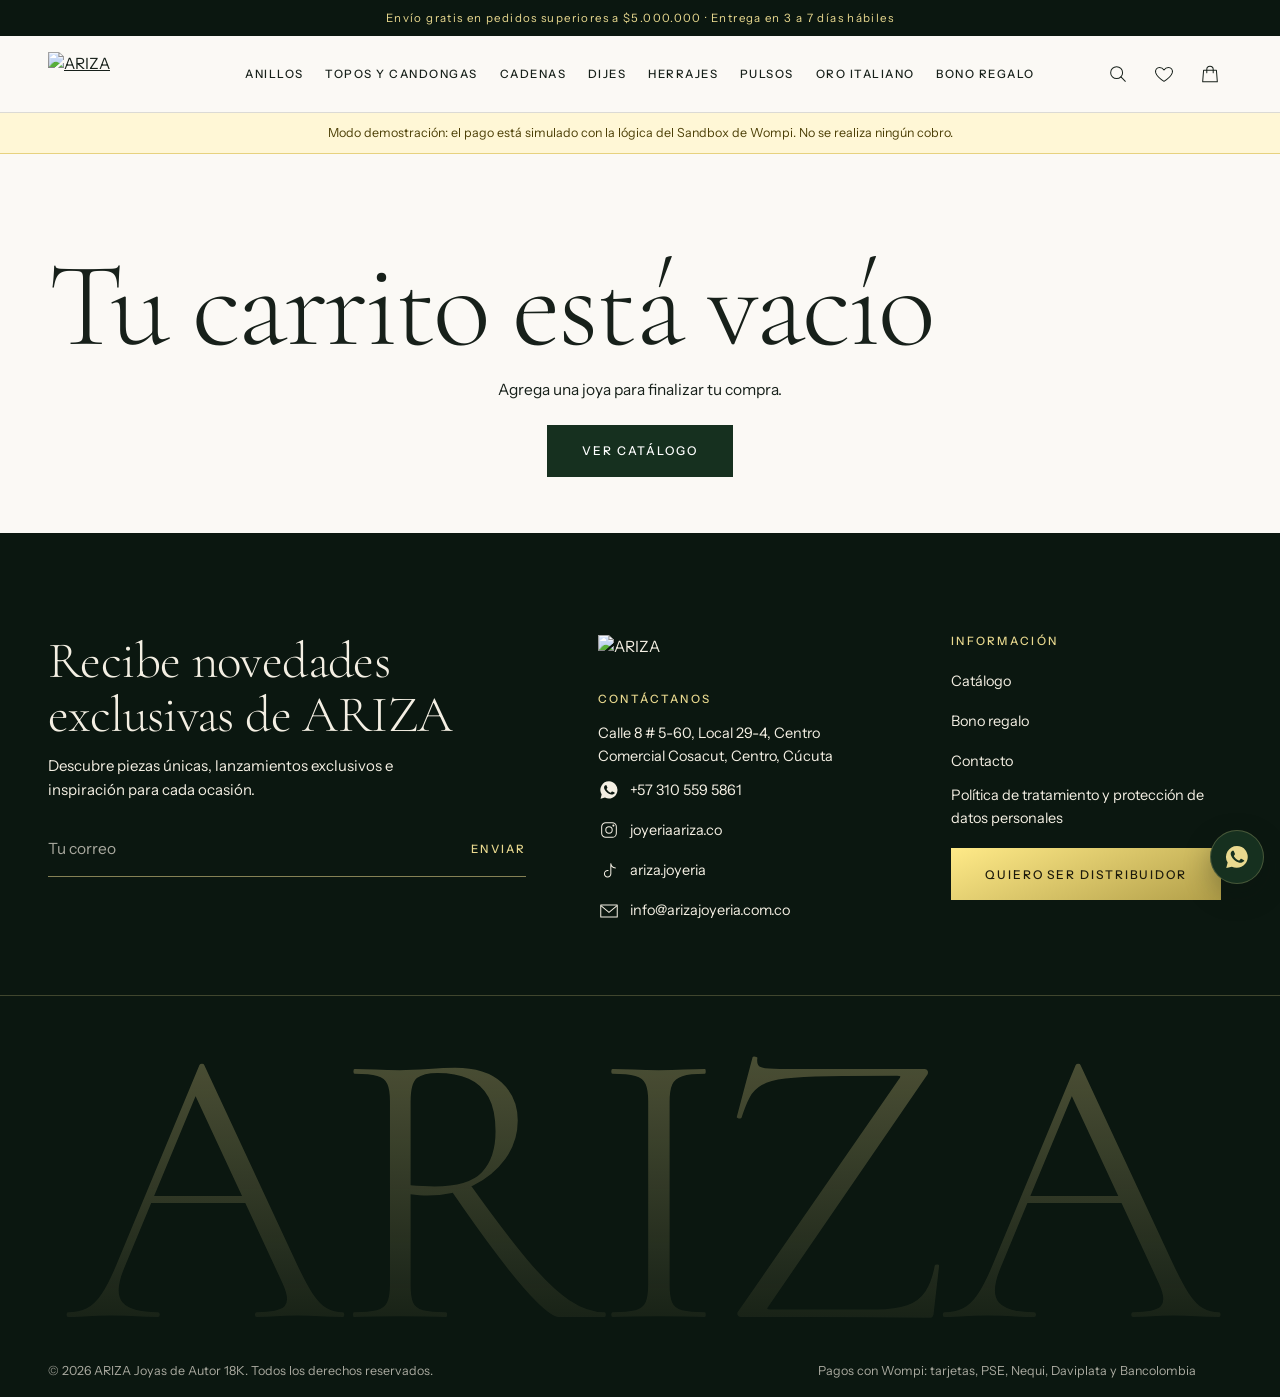
==== commit f6351152: "Actualizar web completa (versión premium) Co-Authored-By: Claude Opus 5.5 <noreply@anthropic.com> Cl" ====
--- a/checkout.html
+++ b/checkout.html
@@ -8,9 +8,11 @@
   <meta name="robots" content="noindex">
   <link rel="preconnect" href="https://fonts.googleapis.com">
   <link rel="preconnect" href="https://fonts.gstatic.com" crossorigin>
-  <link href="https://fonts.googleapis.com/css2?family=Cormorant+Garamond:wght@400;500&family=Inter:wght@300;400;500;600&display=swap" rel="stylesheet">
+  <link href="https://fonts.googleapis.com/css2?family=Cormorant+Garamond:ital,wght@0,300;0,400;0,500;1,300;1,400&family=Instrument+Sans:wght@400;500;600&family=Inter:wght@300;400;500;600&display=swap" rel="stylesheet">
   <link rel="stylesheet" href="css/styles.css">
-  <link rel="stylesheet" href="css/wompi-sim.css">
+  <link rel="stylesheet" href="css/wompi-sim.css">
+  <link rel="stylesheet" href="css/lujo.css">
+  <script src="js/lujo-inicio.js"></script>
 </head>
 <body data-sin-oferta>
   <div id="cabecera"></div>
@@ -25,5 +27,6 @@
   <script src="js/servidor-sim.js"></script>
   <script src="js/wompi-sim.js"></script>
   <script src="js/checkout.js"></script>
+  <script src="js/lujo.js"></script>
 </body>
 </html>
--- a/css/styles.css
+++ b/css/styles.css
@@ -531,6 +531,4 @@
 .mensaje.visible { opacity: 1; }
 .cargando { text-align: center; padding: 72px 0; color: var(--texto-2); }
 
-@media (prefers-reduced-motion: reduce) {
-  *, *::before, *::after { transition-duration: .01ms !important; animation-duration: .01ms !important; scroll-behavior: auto !important; }
-}
+/* El ajuste de "reducir movimiento" está en lujo.css. */
--- a/css/lujo.css
+++ b/css/lujo.css
@@ -0,0 +1,502 @@
+/* ARIZA: capa visual premium.
+   Se carga después de styles.css y solo cambia la apariencia. Las clases siguen siendo las que usa el JS.
+   Referencias de composición: hero a pantalla completa y fotos superpuestas, intro con el logo,
+   sección nocturna con círculo fino y retícula escalonada con mucho aire. */
+
+:root {
+  --marfil: #fbf9f5;
+  --tinta: #17201a;
+  --tinta-2: #5f645c;
+  --noche: #0b1710;
+  --filete: rgba(23, 32, 26, .14);
+  --filete-claro: rgba(233, 217, 143, .24);
+  --linea: #e7e2d9;
+  --f-display: "Canela Light", "Canela", "Cormorant Garamond", Georgia, serif;
+  --f-texto: "Instrument Sans", "Helvetica Neue", Helvetica, Arial, sans-serif;
+  --suave: cubic-bezier(.22, 1, .36, 1);
+  --telon: cubic-bezier(.76, 0, .18, 1);
+}
+@media (min-width: 1500px) { :root { --margen: 72px; } }
+
+html { background: var(--marfil); }
+body { background: var(--marfil); color: var(--tinta); font-weight: 400; font-size: 15.5px; line-height: 1.6; }
+h1, h2, h3 { font-weight: 300; letter-spacing: -.012em; }
+h1 em, h2 em, h3 em { font-style: italic; font-weight: 300; }
+strong { font-weight: 600; }
+.contenedor { max-width: 1680px; }
+::selection { background: var(--verde-800); color: var(--oro-claro); }
+:focus-visible { outline: 1px solid var(--oro-texto); outline-offset: 3px; }
+
+.sobre { margin: 0 0 14px; font-size: 11.5px; font-weight: 500; letter-spacing: .2em; text-transform: uppercase; color: var(--oro-texto); }
+
+/* Botones: rectos, con relleno que sube */
+.btn {
+  min-height: 52px; padding: 0 34px; border: 1px solid currentColor; color: var(--tinta);
+  font-size: 12px; font-weight: 500; letter-spacing: .16em; text-transform: uppercase;
+  background: linear-gradient(var(--verde-800), var(--verde-800)) no-repeat 0 100% / 100% 0;
+  transition: background-size .55s var(--suave), color .35s, border-color .35s, opacity .2s;
+}
+.btn:hover { background-color: transparent; background-size: 100% 100%; color: #fff; border-color: var(--verde-800); }
+.btn--lleno { background: linear-gradient(var(--noche), var(--noche)) no-repeat 0 100% / 100% 0, var(--verde-800); color: #fff; border-color: var(--verde-800); }
+.btn--lleno:hover { background: linear-gradient(var(--noche), var(--noche)) no-repeat 0 100% / 100% 100%, var(--verde-800); color: var(--oro-claro); border-color: var(--noche); }
+.btn--claro { color: #fff; background-image: linear-gradient(#fff, #fff); }
+.btn--claro:hover { color: var(--verde-900); border-color: #fff; }
+.btn--oro { position: relative; overflow: hidden; background: var(--oro-degradado); color: #1c1a0c; border: 0; }
+.btn--oro:hover { background: var(--oro-degradado); color: #1c1a0c; opacity: 1; }
+.btn--oro::after { content: ""; position: absolute; inset: 0 auto 0 -60%; width: 40%; background: linear-gradient(100deg, transparent, rgba(255,255,255,.65), transparent); transform: skewX(-18deg); transition: left .9s var(--suave); }
+.btn--oro:hover::after { left: 120%; }
+.btn .icono { width: 18px; height: 18px; }
+
+.enlace-flecha {
+  position: relative; display: inline-flex; align-items: center; gap: 12px; min-height: 44px; flex: none;
+  font-size: 12px; font-weight: 500; letter-spacing: .16em; text-transform: uppercase; text-decoration: none;
+}
+.enlace-flecha::before { content: ""; position: absolute; left: 0; right: 30px; bottom: 9px; height: 1px; background: currentColor; transform-origin: right; transition: transform .6s var(--suave); }
+.enlace-flecha::after { content: "→"; font-size: 15px; letter-spacing: 0; transition: transform .5s var(--suave); }
+.enlace-flecha:hover::before { transform: scaleX(.35); }
+.enlace-flecha:hover::after { transform: translateX(6px); }
+.enlace:hover { color: var(--oro-texto); }
+
+/* Barra de aviso */
+.aviso { background: var(--noche); color: var(--oro-claro); font-size: 11.5px; letter-spacing: .12em; padding: 9px var(--margen); }
+
+/* Cabecera */
+.cabecera { background: rgba(251, 249, 245, .92); -webkit-backdrop-filter: blur(14px); backdrop-filter: blur(14px); border-bottom: 1px solid var(--filete); transition: background-color .45s, border-color .45s, color .45s; }
+.nav__enlace { position: relative; font-size: 11.5px; font-weight: 500; letter-spacing: .13em; box-shadow: none; }
+.nav__enlace::after { content: ""; position: absolute; left: 0; right: 0; bottom: 22px; height: 1px; background: var(--oro-1); transform: scaleX(0); transform-origin: left; transition: transform .55s var(--suave); }
+.nav__item:hover > .nav__enlace { box-shadow: none; }
+.nav__item:hover > .nav__enlace::after, .nav__enlace:focus-visible::after { transform: scaleX(1); }
+.nav__enlace .icono { display: none; }
+.icono-btn { transition: color .3s, transform .4s var(--suave); }
+.icono-btn:hover { color: var(--oro-texto); transform: translateY(-1px); }
+.icono { stroke-width: 1.1; }
+.contador { background: var(--oro-1); color: #17140a; }
+
+.mega { background: var(--marfil); border-top: 1px solid var(--filete); box-shadow: 0 40px 60px -40px rgba(11, 23, 16, .28); transform: translateY(-6px); transition: opacity .35s, visibility .35s, transform .6s var(--suave); }
+.nav__item:hover > .mega, .nav__item:focus-within > .mega { transform: none; }
+.mega__dentro { max-width: 1400px; padding-block: 48px 56px; }
+.mega__titulo { margin-bottom: 18px; font-family: var(--f-texto); font-size: 11.5px; font-weight: 500; letter-spacing: .2em; text-transform: uppercase; color: var(--oro-texto); }
+.mega__columnas a { position: relative; width: fit-content; padding: 4px 0; font-family: var(--f-display); font-size: 25px; font-weight: 300; line-height: 1.25; transition: transform .5s var(--suave), color .3s; }
+.mega__columnas a:hover { transform: translateX(6px); color: var(--oro-texto); }
+.mega__promo { width: 250px; }
+.mega__promo span:first-child { aspect-ratio: 4 / 5; }
+.mega__promo img { transition: transform 1.2s var(--suave); }
+.mega__promo span:last-child { font-size: 21px; font-weight: 300; }
+
+/* Paneles */
+.velo { background: rgba(11, 23, 16, .42); transition: opacity .5s, visibility .5s; }
+.panel { background: var(--marfil); transition: transform .75s var(--suave), visibility .75s; }
+.panel__titulo { font-size: 32px; font-weight: 300; }
+.panel__cabeza { padding-block: 18px; border-color: var(--filete); }
+.panel__pie { background: var(--marfil); border-color: var(--filete); }
+.menu-movil a, .menu-movil summary { min-height: 60px; font-size: 27px; font-weight: 300; }
+.menu-movil > li { border-color: var(--filete); }
+.menu-movil__sub a { min-height: 44px; font-size: 15px; font-weight: 400; }
+.buscador input { height: 56px; background: transparent; border: 0; border-bottom: 1px solid var(--tinta); padding-left: 0; font-weight: 400; }
+.buscador input:focus { outline: 0; border-color: var(--oro-1); }
+.busqueda__titulo { font-size: 27px; font-weight: 300; }
+
+/* Tarjeta de producto */
+.tarjeta__foto { background: #f0ece4; }
+.tarjeta__foto img { transition: opacity .7s, transform 1.4s var(--suave); }
+@media (hover: hover) {
+  .tarjeta__foto:hover img:only-child, .tarjeta__foto:hover img { transform: scale(1.05); }
+}
+.tarjeta__fav { opacity: .85; transition: opacity .3s, transform .4s var(--suave); }
+.tarjeta__fav:hover { opacity: 1; transform: scale(1.12); }
+.fav-activo .icono { fill: var(--oro-1); stroke: var(--oro-1); }
+.tarjeta__titulo { margin-top: 16px; font-family: var(--f-display); font-size: 21px; font-weight: 400; line-height: 1.18; letter-spacing: -.005em; }
+.tarjeta__titulo a { transition: color .3s; }
+.tarjeta__detalle { margin-top: 5px; font-size: 13px; color: var(--tinta-2); }
+.tarjeta__precio { margin-top: 7px; font-size: 14.5px; font-weight: 500; letter-spacing: .01em; }
+.tarjeta__accion { min-height: 40px; font-size: 11px; font-weight: 500; letter-spacing: .15em; text-transform: uppercase; text-decoration: none; background: linear-gradient(currentColor, currentColor) no-repeat 0 calc(100% - 9px) / 100% 1px; transition: background-size .5s var(--suave), color .3s; }
+.tarjeta__accion:hover { background-size: 30% 1px; }
+.grid-productos { gap: 36px 12px; }
+@media (min-width: 720px) { .grid-productos { gap: 52px 20px; } }
+@media (min-width: 1200px) { .grid-productos { gap: 72px 28px; } }
+
+/* Carrusel: entra hasta el borde derecho, se nota que hay más */
+.carrusel__pista { grid-auto-columns: 68%; gap: 14px; padding-bottom: 6px; }
+@media (min-width: 720px) { .carrusel__pista { grid-auto-columns: 38%; gap: 22px; } }
+@media (min-width: 1200px) { .carrusel__pista { grid-auto-columns: 25.5%; gap: 28px; } }
+.carrusel__flecha { top: 30%; width: 54px; height: 54px; border-radius: 50%; border: 1px solid var(--filete); background: rgba(251, 249, 245, .82); -webkit-backdrop-filter: blur(10px); backdrop-filter: blur(10px); opacity: 0; transition: opacity .4s, transform .5s var(--suave), background-color .3s; }
+.carrusel:hover .carrusel__flecha:not([disabled]), .carrusel__flecha:focus-visible { opacity: 1; }
+.carrusel__flecha:hover { background: var(--marfil); transform: scale(1.08); }
+.carrusel__flecha--ant { left: 12px; }
+.carrusel__flecha--sig { right: 12px; }
+
+/* Secciones */
+.seccion { padding-block: clamp(72px, 10vw, 168px); }
+.seccion--crema { background: var(--crema); }
+.seccion__titulo { font-size: clamp(42px, 6vw, 96px); line-height: 1; }
+.seccion__cabeza { text-align: left; }
+.seccion__pie { text-align: left; }
+.cabeza-fila { display: flex; flex-wrap: wrap; align-items: flex-end; justify-content: space-between; gap: 16px 40px; margin-bottom: clamp(32px, 4.4vw, 72px); }
+
+/* Intro con el logo, una vez por sesión */
+.intro { display: none; }
+.intro-on .intro {
+  position: fixed; inset: 0; z-index: 200; display: flex; align-items: center; justify-content: center;
+  background: var(--noche) var(--textura) center / cover;
+  animation: intro-sale 1s var(--telon) 1.65s forwards;
+}
+.intro__circulo { position: absolute; width: min(68vw, 460px); aspect-ratio: 1; border: 1px solid var(--filete-claro); border-radius: 50%; animation: intro-circulo 1.7s var(--suave) both; }
+.intro__logo { position: relative; width: min(52vw, 300px); }
+.intro__logo img { width: 100%; height: auto; opacity: .16; }
+.intro__logo .intro__lleno { position: absolute; inset: 0; opacity: 1; animation: intro-llena 1.5s cubic-bezier(.65, 0, .35, 1) both; }
+.intro__cuenta { position: absolute; bottom: 32px; left: 50%; translate: -50% 0; color: var(--oro-claro); font-size: 11px; letter-spacing: .2em; }
+@keyframes intro-llena { from { clip-path: inset(0 100% 0 0); } to { clip-path: inset(0 0 0 0); } }
+@keyframes intro-circulo { from { transform: scale(.8); opacity: 0; } to { transform: none; opacity: 1; } }
+@keyframes intro-sale { to { transform: translateY(-100%); visibility: hidden; } }
+
+/* Hero */
+.inicio .cabecera:not(.solida):not(:hover):not(:focus-within) { background: transparent; -webkit-backdrop-filter: none; backdrop-filter: none; border-color: transparent; }
+.inicio .cabecera[data-tono="oscuro"]:not(.solida):not(:hover):not(:focus-within) { color: #fff; }
+.inicio .cabecera[data-tono="claro"]:not(.solida):not(:hover):not(:focus-within) .logo img { filter: brightness(.68) contrast(1.25); }
+.logo img { transition: filter .45s; }
+.hero { position: relative; overflow: hidden; margin-top: calc(var(--alto-cabecera) * -1); height: calc(100svh - 34px); min-height: 620px; background: var(--noche); color: #fff; }
+.hero__medios { position: absolute; inset: 0; will-change: transform; }
+.hero__img { position: absolute; inset: 0; width: 100%; height: 100%; aspect-ratio: auto; min-height: 0; object-fit: cover; object-position: 70% 50%; opacity: 0; transition: opacity 1.6s ease; }
+.hero__img[data-tono="oscuro"] { object-position: 60% 40%; }
+.hero__img.activa { opacity: 1; }
+.mov .hero__img.activa { animation: hero-aire 9s linear both; }
+@keyframes hero-aire { from { transform: scale(1.07); } to { transform: scale(1); } }
+.hero::after { content: ""; position: absolute; inset: 42% 0 0; z-index: 0; background: linear-gradient(transparent, rgba(11, 23, 16, .72)); pointer-events: none; }
+.hero__texto { position: absolute; inset: auto 0 0; z-index: 1; padding-block: 0 clamp(28px, 5vh, 56px); max-width: 1680px; }
+.hero__sobre { color: var(--oro-claro); }
+.hero__titulo { font-size: clamp(58px, 16.5vw, 92px); line-height: .94; max-width: none; letter-spacing: -.022em; transition: color 1s; }
+.hero__titulo .ln { display: block; overflow: hidden; padding-bottom: .13em; margin-bottom: -.13em; }
+.hero__titulo .ln > span { display: block; }
+.hero__base { display: grid; gap: 18px; justify-items: start; margin-top: 22px; }
+.hero__intro { margin: 0; max-width: 320px; font-size: 15px; }
+.hero .btn--lleno { background: linear-gradient(var(--oro-claro), var(--oro-claro)) no-repeat 0 100% / 100% 0, #fff; color: var(--verde-900); border-color: #fff; }
+.hero .btn--lleno:hover { background-size: 100% 100%, auto; color: var(--verde-900); border-color: var(--oro-claro); }
+.hero__control { position: absolute; z-index: 2; right: var(--margen); bottom: clamp(88px, 12vh, 100px); }
+.hero__cuenta { display: flex; align-items: center; gap: 10px; font-size: 11px; font-weight: 500; letter-spacing: .14em; transition: color 1s; }
+.hero__linea { position: relative; display: block; width: 56px; height: 1px; background: rgba(255, 255, 255, .35); overflow: hidden; }
+.hero__linea::after { content: ""; position: absolute; inset: 0; background: currentColor; transform: scaleX(0); transform-origin: left; }
+.mov .hero.corre .hero__linea::after { animation: hero-linea 7s linear both; }
+@keyframes hero-linea { to { transform: scaleX(1); } }
+.hero__siguiente { display: none; }
+/* Entrada del título: solo CSS, así nunca queda oculto */
+.mov .hero__titulo .ln > span { animation: hero-sube 1.5s var(--suave) .15s both; }
+.mov .hero__titulo .ln:nth-child(2) > span { animation-delay: .27s; }
+.mov .hero__titulo .ln:nth-child(3) > span { animation-delay: .39s; }
+.mov .hero__sobre, .mov .hero__base, .mov .hero__control { animation: fundido 1.4s ease .75s both; }
+.intro-on .hero__titulo .ln > span { animation-delay: 2.05s; }
+.intro-on .hero__titulo .ln:nth-child(2) > span { animation-delay: 2.17s; }
+.intro-on .hero__titulo .ln:nth-child(3) > span { animation-delay: 2.29s; }
+.intro-on .hero__sobre, .intro-on .hero__base, .intro-on .hero__control { animation-delay: 2.6s; }
+@keyframes hero-sube { from { transform: translateY(112%); } to { transform: none; } }
+@keyframes fundido { from { opacity: 0; } to { opacity: 1; } }
+
+@media (min-width: 960px) {
+  .hero__img, .hero__img[data-tono="oscuro"] { object-position: center; }
+  .hero::after { display: none; }
+  .hero[data-tono="claro"] { color: var(--tinta); }
+  .hero[data-tono="claro"] .hero__sobre { color: var(--oro-texto); }
+  .hero__texto { display: flex; flex-direction: column; justify-content: flex-end; align-items: flex-start; padding-inline: var(--margen); padding-block: 0 clamp(36px, 6vh, 72px); }
+  .hero__titulo { font-size: clamp(84px, 8.6vw, 172px); }
+  .hero__base { grid-template-columns: auto auto; align-items: center; gap: 36px; margin-top: 32px; }
+  .hero[data-tono="claro"] .btn--lleno { background: linear-gradient(var(--noche), var(--noche)) no-repeat 0 100% / 100% 0, var(--verde-800); color: #fff; border-color: var(--verde-800); }
+  .hero[data-tono="claro"] .btn--lleno:hover { background-size: 100% 100%, auto; color: var(--oro-claro); }
+  .hero[data-tono="claro"] .hero__linea { background: rgba(23, 32, 26, .28); }
+  .hero__control { right: calc(var(--margen) + 64px); bottom: clamp(36px, 6vh, 72px); display: flex; align-items: flex-end; gap: 28px; }
+  .hero__siguiente { position: relative; display: block; width: clamp(130px, 11vw, 190px); text-align: left; color: #fff; }
+  .hero__mini { display: block; aspect-ratio: 4 / 5; overflow: hidden; outline: 1px solid rgba(255, 255, 255, .55); outline-offset: 5px; }
+  .hero__mini img { width: 100%; height: 100%; object-fit: cover; transition: transform 1.4s var(--suave); }
+  .hero__siguiente:hover .hero__mini img { transform: scale(1.08); }
+  .hero__mini-texto { position: absolute; left: 12px; bottom: 10px; font-size: 10.5px; font-weight: 500; letter-spacing: .18em; text-transform: uppercase; text-shadow: 0 1px 12px rgba(0, 0, 0, .55); }
+}
+
+/* Frase con línea dibujada */
+.manifiesto { position: relative; overflow: hidden; padding-block: clamp(96px, 15vw, 240px); }
+.manifiesto__frase { position: relative; z-index: 1; max-width: 17.5em; margin-inline: auto; font-family: var(--f-display); font-size: clamp(36px, 6vw, 104px); font-weight: 300; line-height: 1.04; letter-spacing: -.016em; text-align: center; }
+.palabra { transition: opacity .35s linear; }
+.trazo { position: absolute; inset: 0; width: 100%; height: 100%; pointer-events: none; }
+.trazo path { fill: none; stroke: var(--oro-1); stroke-width: 1; vector-effect: non-scaling-stroke; stroke-dasharray: 1; stroke-dashoffset: 0; opacity: .75; }
+.mov .trazo path { stroke-dashoffset: 1; }
+
+/* Tendencias: retícula escalonada */
+.tendencias { padding-bottom: clamp(40px, 6vw, 96px); }
+.teselas { display: grid; grid-template-columns: repeat(2, minmax(0, 1fr)); gap: 40px 12px; align-items: start; }
+.teselas .tesela:nth-child(even) { margin-top: 44px; }
+.tesela { display: block; aspect-ratio: auto; overflow: visible; background: none; color: inherit; }
+.tesela::after { display: none; }
+.tesela span.tesela__foto { position: relative; left: auto; bottom: auto; display: block; aspect-ratio: 4 / 5; overflow: hidden; background: #f0ece4; }
+.tesela img { transition: transform 1.6s var(--suave); }
+.tesela:hover img { transform: scale(1.06); }
+.tesela span.tesela__nombre { position: static; display: flex; align-items: baseline; justify-content: space-between; margin-top: 14px; font-family: var(--f-display); font-size: clamp(26px, 2.5vw, 40px); font-weight: 300; line-height: 1.1; }
+.tesela__nombre::after { content: "→"; font-family: var(--f-texto); font-size: 15px; opacity: 0; transform: translateX(-8px); transition: opacity .4s, transform .5s var(--suave); }
+.tesela:hover .tesela__nombre::after { opacity: 1; transform: none; }
+@media (min-width: 720px) {
+  .teselas { grid-template-columns: repeat(4, minmax(0, 1fr)); gap: 22px; }
+  .teselas .tesela:nth-child(even) { margin-top: 0; }
+  .teselas .tesela:nth-child(2) { margin-top: 8vw; }
+  .teselas .tesela:nth-child(3) { margin-top: 3vw; }
+  .teselas .tesela:nth-child(4) { margin-top: 11vw; }
+}
+
+/* Historia: fotos superpuestas */
+.historia { position: relative; display: grid; gap: 28px; padding: 0 var(--margen) clamp(72px, 10vw, 168px); }
+.historia__texto { order: 1; }
+.historia__gra { order: 0; margin: 0 calc(var(--margen) * -1); aspect-ratio: 1 / 1; overflow: hidden; }
+.historia__peq { display: none; }
+.historia img { width: 100%; height: 100%; object-fit: cover; }
+.partido__titulo { font-size: clamp(42px, 5.2vw, 88px); line-height: 1.01; }
+.partido__titulo em { display: inline-block; }
+.historia__texto p { margin: 22px 0 28px; max-width: 400px; }
+@media (min-width: 960px) {
+  .historia { grid-template-columns: repeat(12, minmax(0, 1fr)); gap: 0 22px; align-items: start; }
+  .historia__texto { grid-column: 1 / 6; grid-row: 1; order: 0; z-index: 2; padding-top: 7vw; }
+  .historia__peq { display: block; grid-column: 5 / 8; grid-row: 1; order: 0; z-index: 1; align-self: end; margin: 0 0 -4vw; aspect-ratio: 4 / 5; overflow: hidden; box-shadow: 0 0 0 10px var(--marfil); }
+  .historia__gra { grid-column: 7 / 13; grid-row: 1; order: 0; margin: 0; aspect-ratio: 5 / 6; }
+}
+
+/* Dúo escalonado */
+.duo { display: grid; gap: 40px 22px; padding: clamp(72px, 10vw, 168px) var(--margen); background: var(--marfil); }
+.duo__item { position: relative; display: block; aspect-ratio: auto; overflow: visible; background: none; }
+.duo__item::after { display: none; }
+.duo__foto { position: relative; display: block; aspect-ratio: 4 / 5; overflow: hidden; background: var(--noche); }
+.duo__foto::after { content: ""; position: absolute; inset: 50% 0 0; background: linear-gradient(transparent, rgba(11, 23, 16, .6)); }
+.duo__foto img { width: 100%; height: 100%; object-fit: cover; }
+.duo__item:nth-child(2) .duo__foto img { object-position: 76% 50%; }
+.duo__texto { left: clamp(20px, 3vw, 48px); right: clamp(20px, 3vw, 48px); bottom: clamp(20px, 3vw, 44px); color: #fff; }
+.duo__titulo { font-size: clamp(46px, 5.8vw, 96px); line-height: 1; }
+.duo__texto span { margin-top: 10px; font-size: 11.5px; font-weight: 500; letter-spacing: .16em; text-transform: uppercase; text-decoration: none; background: linear-gradient(currentColor, currentColor) no-repeat 0 100% / 100% 1px; padding-bottom: 4px; }
+@media (min-width: 720px) {
+  .duo { grid-template-columns: 1fr 1fr; align-items: start; }
+  .duo__item:nth-child(2) { margin-top: 9vw; }
+}
+
+/* Sección nocturna */
+.seccion--noche { position: relative; overflow: hidden; background: var(--noche) var(--textura) center / cover; color: #f4efe3; }
+.noche__circulo { position: absolute; left: 50%; top: clamp(32px, 5vw, 80px); width: min(92vw, 780px); aspect-ratio: 1; translate: -50% 0; border: 1px solid var(--filete-claro); border-radius: 50%; pointer-events: none; }
+.noche__circulo::after { content: ""; position: absolute; left: 50%; top: 50%; width: 9px; height: 9px; translate: -50% -50%; border-radius: 50%; background: var(--oro-1); opacity: .55; }
+.mov .noche__circulo { animation: orbita 60s linear infinite; }
+@keyframes orbita { to { rotate: 360deg; } }
+.seccion--noche .contenedor { position: relative; z-index: 1; }
+.noche__cabeza { display: flex; flex-direction: column; align-items: center; gap: 18px; margin-bottom: clamp(40px, 6vw, 96px); text-align: center; }
+.noche__titulo { font-size: clamp(64px, 13vw, 240px); line-height: .95; letter-spacing: -.028em; background: linear-gradient(170deg, #fff4bf 10%, var(--oro-1) 90%); -webkit-background-clip: text; background-clip: text; color: transparent; padding-bottom: .08em; }
+.seccion--noche .tarjeta__foto { background: #16261b; }
+.seccion--noche .tarjeta__detalle { color: rgba(244, 239, 227, .62); }
+.seccion--noche .tarjeta__titulo a:hover, .seccion--noche .tarjeta__accion:hover { color: var(--oro-claro); }
+.seccion--noche .carrusel__flecha { color: var(--tinta); }
+.seccion--noche .tarjeta__fav { color: var(--tinta); }
+
+/* Banner que se abre al bajar */
+.banner { --recorte: 0%; background: none; color: #fff; }
+.banner::after { display: none; }
+.banner__marco { position: relative; height: clamp(520px, 100vh, 980px); overflow: hidden; clip-path: inset(var(--recorte) var(--recorte) var(--recorte) var(--recorte)); }
+.banner__marco::after { content: ""; position: absolute; inset: 0; background: linear-gradient(90deg, transparent 38%, rgba(11, 23, 16, .55)), linear-gradient(0deg, rgba(11, 23, 16, .42), transparent 45%); }
+.banner img { width: 100%; height: 100%; object-fit: cover; object-position: 30% 50%; }
+/* Arriba a la derecha para no tapar el anillo de la foto */
+.banner__texto { right: calc(var(--margen) + 2vw); top: clamp(48px, 13vh, 130px); bottom: auto; max-width: min(86%, 460px); }
+.banner__titulo { font-size: clamp(46px, 6.6vw, 112px); line-height: 1; }
+.banner__titulo em { display: block; }
+.banner__texto p { margin: 16px 0 26px; max-width: 360px; }
+/* En celular la foto se recorta sobre la mano y el anillo; el texto va debajo */
+@media (max-width: 719px) {
+  .banner { background: var(--noche); }
+  .banner__marco { height: auto; aspect-ratio: 4 / 5; }
+  .banner__marco::after { display: none; }
+  .banner img { object-position: 66% 50%; }
+  .banner__texto { position: static; max-width: none; padding: 32px var(--margen) 48px; }
+}
+
+/* Envíos */
+.envios { background: var(--marfil); padding-block: clamp(72px, 10vw, 168px); }
+.envios__dentro { display: grid; gap: 44px; }
+.envios__intro { margin-top: 18px; max-width: 380px; }
+.valores { gap: 0; margin: 0; text-align: left; border-top: 1px solid var(--filete); }
+.valor { display: flex; align-items: center; gap: 22px; padding-block: 22px; border-bottom: 1px solid var(--filete); }
+.valor img { width: 46px; height: 46px; margin: 0; filter: brightness(.55) sepia(.5) saturate(1.5); }
+.valor h3 { font-family: var(--f-display); font-size: clamp(25px, 2.5vw, 38px); font-weight: 300; letter-spacing: -.01em; text-transform: none; }
+@media (min-width: 720px) { .valores { grid-template-columns: minmax(0, 1fr); } }
+@media (min-width: 960px) { .envios__dentro { grid-template-columns: 1fr 1fr; gap: 72px; align-items: end; } }
+
+/* Bono */
+.partido { background: var(--crema); }
+.partido--verde { background: var(--noche) var(--textura) center / cover; color: #f4efe3; }
+.partido--verde .partido__foto { overflow: hidden; }
+.partido__foto { overflow: hidden; min-height: 340px; }
+.partido__texto p { margin: 22px 0 30px; max-width: 420px; }
+@media (min-width: 960px) {
+  .partido__foto { min-height: min(92vh, 860px); }
+  .partido__texto { padding-inline: clamp(48px, 7vw, 140px); }
+}
+
+/* Visita */
+.visita { gap: 44px; }
+.visita__intro { margin-top: 20px; max-width: 420px; }
+.visita__lista { gap: 0; margin: 0 0 28px; border-top: 1px solid var(--filete); }
+.visita__lista li { gap: 16px; padding-block: 18px; border-bottom: 1px solid var(--filete); }
+.visita__lista .icono { color: var(--oro-texto); }
+.visita__botones .btn .icono, .compra__wa .icono { width: 18px; height: 18px; }
+
+/* Pie */
+.pie { position: relative; overflow: hidden; background: var(--noche) var(--textura) center / cover; color: #f4efe3; }
+.pie__rejilla { grid-template-columns: minmax(0, 1fr); gap: 44px; padding-block: clamp(64px, 8vw, 128px) clamp(44px, 5vw, 80px); }
+.pie__boletin { text-align: left; order: -1; }
+.pie__boletin h2 { font-size: clamp(36px, 4vw, 66px); line-height: 1.04; }
+.pie__boletin p { margin-inline: 0; }
+.boletin { margin-inline: 0; max-width: 520px; border-bottom: 1px solid rgba(233, 217, 143, .55); }
+.boletin input { border: 0; height: 54px; padding-left: 0; font-weight: 400; }
+.boletin input:focus { outline: 0; }
+.boletin input::placeholder { color: rgba(244, 239, 227, .68); }
+.boletin button { height: 54px; padding: 0 0 0 18px; background: none; color: var(--oro-claro); font-size: 11.5px; font-weight: 500; letter-spacing: .18em; text-transform: uppercase; transition: letter-spacing .5s var(--suave); }
+.boletin button:hover { background: none; letter-spacing: .26em; }
+.pie__logo { height: 40px; }
+.pie__titulo { font-size: 11.5px; letter-spacing: .2em; color: var(--oro-claro); }
+.pie__lista { font-size: 14.5px; }
+.pie__lista a { transition: color .3s, transform .5s var(--suave); }
+.pie__lista a:hover { transform: translateX(4px); }
+.pie__base { position: relative; background: none; border-top: 1px solid var(--filete-claro); font-size: 12.5px; color: rgba(244, 239, 227, .68); }
+.pie__base::before {
+  content: "ARIZA"; display: block; text-align: center; font-family: var(--f-display); font-size: 31vw; font-weight: 300; line-height: .78; letter-spacing: -.02em;
+  background: linear-gradient(180deg, rgba(233, 217, 143, .34), rgba(233, 217, 143, .04)); -webkit-background-clip: text; background-clip: text; color: transparent;
+  padding-top: .1em; pointer-events: none; user-select: none;
+}
+@media (min-width: 960px) {
+  .pie__rejilla { grid-template-columns: 1.7fr 1fr 1fr; gap: 72px; }
+}
+
+/* WhatsApp en tono de marca, sin perder el ícono reconocible */
+.whatsapp { background: var(--verde-800); color: var(--oro-claro); box-shadow: 0 10px 28px rgba(11, 23, 16, .32), inset 0 0 0 1px var(--filete-claro); transition: transform .5s var(--suave), bottom .35s, background-color .3s; }
+.whatsapp:hover { background: var(--noche); transform: translateY(-3px); }
+
+/* Migas y catálogo */
+.migas { font-size: 11.5px; letter-spacing: .08em; color: var(--tinta-2); padding-block: 22px 0; }
+.tienda__titulo { margin-top: clamp(22px, 3vw, 44px); text-align: left; font-size: clamp(56px, 9.4vw, 168px); line-height: .96; letter-spacing: -.024em; }
+.tienda__intro { text-align: left; margin-inline: 0; }
+.chips { gap: 4px 26px; margin-top: clamp(22px, 2.6vw, 38px); }
+@media (min-width: 720px) { .chips { justify-content: flex-start; } }
+.chip { min-height: 40px; padding: 0; border: 0; font-size: 12px; font-weight: 500; letter-spacing: .13em; text-transform: uppercase; color: var(--tinta-2); background: linear-gradient(var(--oro-1), var(--oro-1)) no-repeat 0 calc(100% - 6px) / 0 1px; transition: background-size .55s var(--suave), color .3s; }
+.chip:hover { background-color: transparent; background-size: 100% 1px; color: var(--tinta); }
+.chip[aria-current="true"] { background-color: transparent; background-size: 100% 1px; color: var(--tinta); }
+.barra-tienda { position: sticky; top: var(--alto-cabecera); z-index: 5; margin-top: 18px; padding-block: 4px; border-block: 1px solid var(--filete); background: rgba(251, 249, 245, .94); -webkit-backdrop-filter: blur(10px); backdrop-filter: blur(10px); }
+.barra-tienda__filtro, .barra-tienda__orden { font-size: 12px; font-weight: 500; letter-spacing: .1em; text-transform: uppercase; }
+.barra-tienda select { font-size: 12px; font-weight: 500; letter-spacing: .06em; text-transform: uppercase; }
+.barra-tienda__total { font-size: 12.5px; letter-spacing: .06em; }
+.etiqueta { background: transparent; border: 1px solid var(--filete); font-size: 12.5px; }
+.tienda__grid { margin-top: clamp(28px, 3.4vw, 56px); padding-bottom: clamp(72px, 10vw, 160px); }
+.tienda__vacio h2 { font-size: clamp(36px, 4vw, 56px); }
+.filtro { border-color: var(--filete); padding-block: 12px 18px; }
+.filtro legend, .filtro__titulo { font-size: 25px; font-weight: 300; }
+.casilla input, .autoriza input, .entrega__opcion input { accent-color: var(--verde-800); }
+.casilla small { font-size: 12.5px; }
+
+/* Ficha de producto */
+.ficha { padding-block: 22px clamp(64px, 8vw, 120px); }
+@media (min-width: 960px) { .ficha { grid-template-columns: minmax(0, 1.45fr) minmax(360px, 1fr); gap: clamp(40px, 6vw, 112px); } }
+.galeria__miniatura { outline-offset: 2px; opacity: .62; transition: opacity .3s; background: #f0ece4; }
+.galeria__miniatura:hover, .galeria__miniatura[aria-current="true"] { opacity: 1; }
+.galeria__foto { background: #f0ece4; }
+.galeria__foto img { transition: transform .45s var(--suave); }
+.galeria__flecha { border-radius: 50%; width: 50px; height: 50px; background: rgba(251, 249, 245, .85); -webkit-backdrop-filter: blur(8px); backdrop-filter: blur(8px); transition: transform .5s var(--suave); }
+.galeria__flecha:hover { transform: scale(1.08); }
+.ficha__titulo { font-size: clamp(38px, 4vw, 66px); line-height: 1.02; letter-spacing: -.016em; }
+.ficha__linea { margin-top: 14px; font-size: 11.5px; font-weight: 500; letter-spacing: .2em; text-transform: uppercase; color: var(--oro-texto); }
+.ficha__precio { margin-top: 22px; font-size: 24px; font-weight: 400; letter-spacing: -.005em; }
+.ficha__especs { font-size: 14px; color: var(--tinta-2); }
+.opciones { margin-top: 28px; }
+.opciones__titulo { font-size: 11.5px; font-weight: 500; letter-spacing: .16em; text-transform: uppercase; }
+.opcion { border-color: var(--filete); font-size: 13.5px; font-weight: 500; transition: border-color .3s, background-color .3s, color .3s; }
+.opcion small { font-size: 13px; font-weight: 400; }
+.opcion:hover { border-color: var(--tinta); }
+.compra__fila { grid-template-columns: 1fr 54px; margin-top: 26px; }
+.compra__fila .btn { min-height: 56px; }
+.compra__fav { width: 54px; height: 56px; border-color: var(--filete); transition: border-color .3s; }
+.compra__fav:hover { border-color: var(--tinta); }
+.compra__wa { border-color: var(--filete); min-height: 52px; }
+.compra__nota { font-size: 13px; }
+.recogida { background: transparent; border: 0; border-block: 1px solid var(--filete); padding-inline: 0; font-size: 14px; color: var(--tinta-2); }
+.recogida strong { color: var(--tinta); }
+.acordeones { border-top: 0; }
+.acordeon { border-color: var(--filete); }
+.acordeon summary { min-height: 60px; font-family: var(--f-display); font-size: 22px; font-weight: 400; }
+.acordeon summary .icono { transition: transform .5s var(--suave); }
+.acordeon__cuerpo { font-size: 14.5px; color: var(--tinta-2); }
+.barra-compra { background: rgba(251, 249, 245, .94); -webkit-backdrop-filter: blur(12px); backdrop-filter: blur(12px); border-color: var(--filete); transition: transform .6s var(--suave); }
+.barra-compra__nombre { font-family: var(--f-display); font-size: 19px; }
+
+/* Carrito */
+.linea { border-color: var(--filete); }
+.linea__foto { background: #f0ece4; }
+.linea__nombre { font-family: var(--f-display); font-size: 19px; line-height: 1.2; }
+.linea__variante { font-size: 13px; }
+.cantidad { border-color: var(--filete); }
+.envio-meta { font-size: 13px; }
+.envio-meta__barra { height: 2px; }
+.envio-meta__barra span { transition: width .9s var(--suave); }
+.total strong { font-size: 21px; font-weight: 500; }
+.carrito-vacio h3 { font-size: 32px; }
+.panel__nota { font-size: 12.5px; }
+
+/* Checkout y respuesta: tranquilo, sin efectos */
+.demo { font-size: 12.5px; }
+.pago__titulo { font-size: clamp(42px, 5vw, 84px); letter-spacing: -.02em; }
+.bloque { border-color: var(--filete); }
+.bloque__titulo { font-size: 30px; font-weight: 300; }
+.campo label { font-size: 11.5px; font-weight: 500; letter-spacing: .12em; text-transform: uppercase; color: var(--tinta-2); }
+.campo input, .campo select, .campo textarea, .cupon input { border-color: var(--filete); background: #fff; font-weight: 400; transition: border-color .3s; }
+.campo input:hover, .campo select:hover, .campo textarea:hover { border-color: rgba(23, 32, 26, .4); }
+.campo input:focus, .campo select:focus, .campo textarea:focus { outline: 1px solid var(--oro-1); border-color: var(--oro-1); }
+.campo--error input, .campo--error select, .campo--error textarea { border-color: var(--error); }
+.entrega__opcion { border-color: var(--filete); transition: border-color .3s, background-color .3s; }
+.entrega__opcion:has(input:checked) { border-color: var(--verde-800); }
+.pago__boton { min-height: 60px; }
+.resumen { padding: clamp(22px, 2.4vw, 40px); }
+.resumen__titulo { font-size: 30px; font-weight: 300; }
+.resumen .linea { border-color: var(--filete); }
+.cupon button { font-size: 11.5px; font-weight: 500; letter-spacing: .14em; text-transform: uppercase; transition: background-color .3s, color .3s; }
+.cuentas__total { border-color: var(--filete); }
+.resultado__titulo { font-size: clamp(44px, 5.4vw, 84px); letter-spacing: -.018em; }
+
+/* Contacto y legal */
+.contacto { padding-block: 24px clamp(72px, 9vw, 140px); }
+.legal h1 { font-size: clamp(38px, 4.6vw, 72px); letter-spacing: -.016em; }
+.legal h2, .legal h3, .legal h4 { font-size: 30px; font-weight: 300; }
+
+/* Cortesía del 10 % */
+.oferta { background: rgba(11, 23, 16, .55); -webkit-backdrop-filter: blur(5px); backdrop-filter: blur(5px); animation: fundido .5s ease both; }
+.oferta__caja { background: var(--marfil); animation: oferta-entra .9s var(--suave) both; }
+@keyframes oferta-entra { from { opacity: 0; transform: translateY(26px); } to { opacity: 1; transform: none; } }
+.oferta__titulo { font-size: 40px; line-height: 1.04; font-weight: 300; }
+.oferta__texto { padding: 56px 32px 40px; }
+.oferta input { border-color: var(--filete); background: #fff; }
+.oferta__codigo { border-color: var(--oro-1); }
+
+.mensaje { background: var(--noche); color: var(--oro-claro); font-size: 13px; letter-spacing: .04em; transition: opacity .4s; }
+
+/* Apariciones. La clase .rv la pone el JS, así que sin JS todo se ve */
+/* La transición va solo en .visto: al ocultarse es instantáneo, así las tarjetas nuevas no parpadean */
+.rv { opacity: 0; }
+.rv.visto { opacity: 1; transition: opacity 1.1s ease var(--rv-espera, 0ms); }
+.mov .rv { transform: translateY(28px); }
+.mov .rv.visto { transform: none; transition: opacity 1.1s ease var(--rv-espera, 0ms), transform 1.3s var(--suave) var(--rv-espera, 0ms); }
+/* El recorte va en el primer hijo: si estuviera en el elemento observado, el navegador no detectaría que entró en pantalla */
+.mov .rv[data-rv="clip"], .mov .rv[data-rv="clip"].visto { opacity: 1; transform: none; transition: none; }
+.mov .rv[data-rv="clip"] > :first-child { clip-path: inset(100% 0 0 0); }
+.mov .rv[data-rv="clip"].visto > :first-child { clip-path: inset(0 0 0 0); transition: clip-path 1.5s var(--telon) var(--rv-espera, 0ms); }
+.mov .rv[data-rv="clip"] > :not(:first-child) { opacity: 0; }
+.mov .rv[data-rv="clip"].visto > :not(:first-child) { opacity: 1; transition: opacity 1s ease .7s; }
+.teselas .tesela:nth-child(2) { --rv-espera: 120ms; }
+.teselas .tesela:nth-child(3) { --rv-espera: 240ms; }
+.teselas .tesela:nth-child(4) { --rv-espera: 360ms; }
+.duo__item:nth-child(2) { --rv-espera: 180ms; }
+.mov .tarjeta.rv .tarjeta__foto img { transform: scale(1.1); }
+.mov .tarjeta.rv.visto .tarjeta__foto img { transform: none; transition: opacity .7s, transform 1.8s var(--suave) var(--rv-espera, 0ms); }
+@media (hover: hover) {
+  .mov .tarjeta.rv.visto .tarjeta__foto:hover img { transform: scale(1.05); transition: opacity .7s, transform 1.4s var(--suave); }
+}
+.ficha__compra.rv { transform: none; }
+
+/* El parallax agranda la imagen para que nunca se vea el borde */
+[data-px] { --px-escala: 1; }
+.mov [data-px] { --px-escala: 1.16; will-change: transform; }
+
+/* Paso suave entre páginas donde el navegador lo permite */
+@media (prefers-reduced-motion: no-preference) {
+  @view-transition { navigation: auto; }
+}
